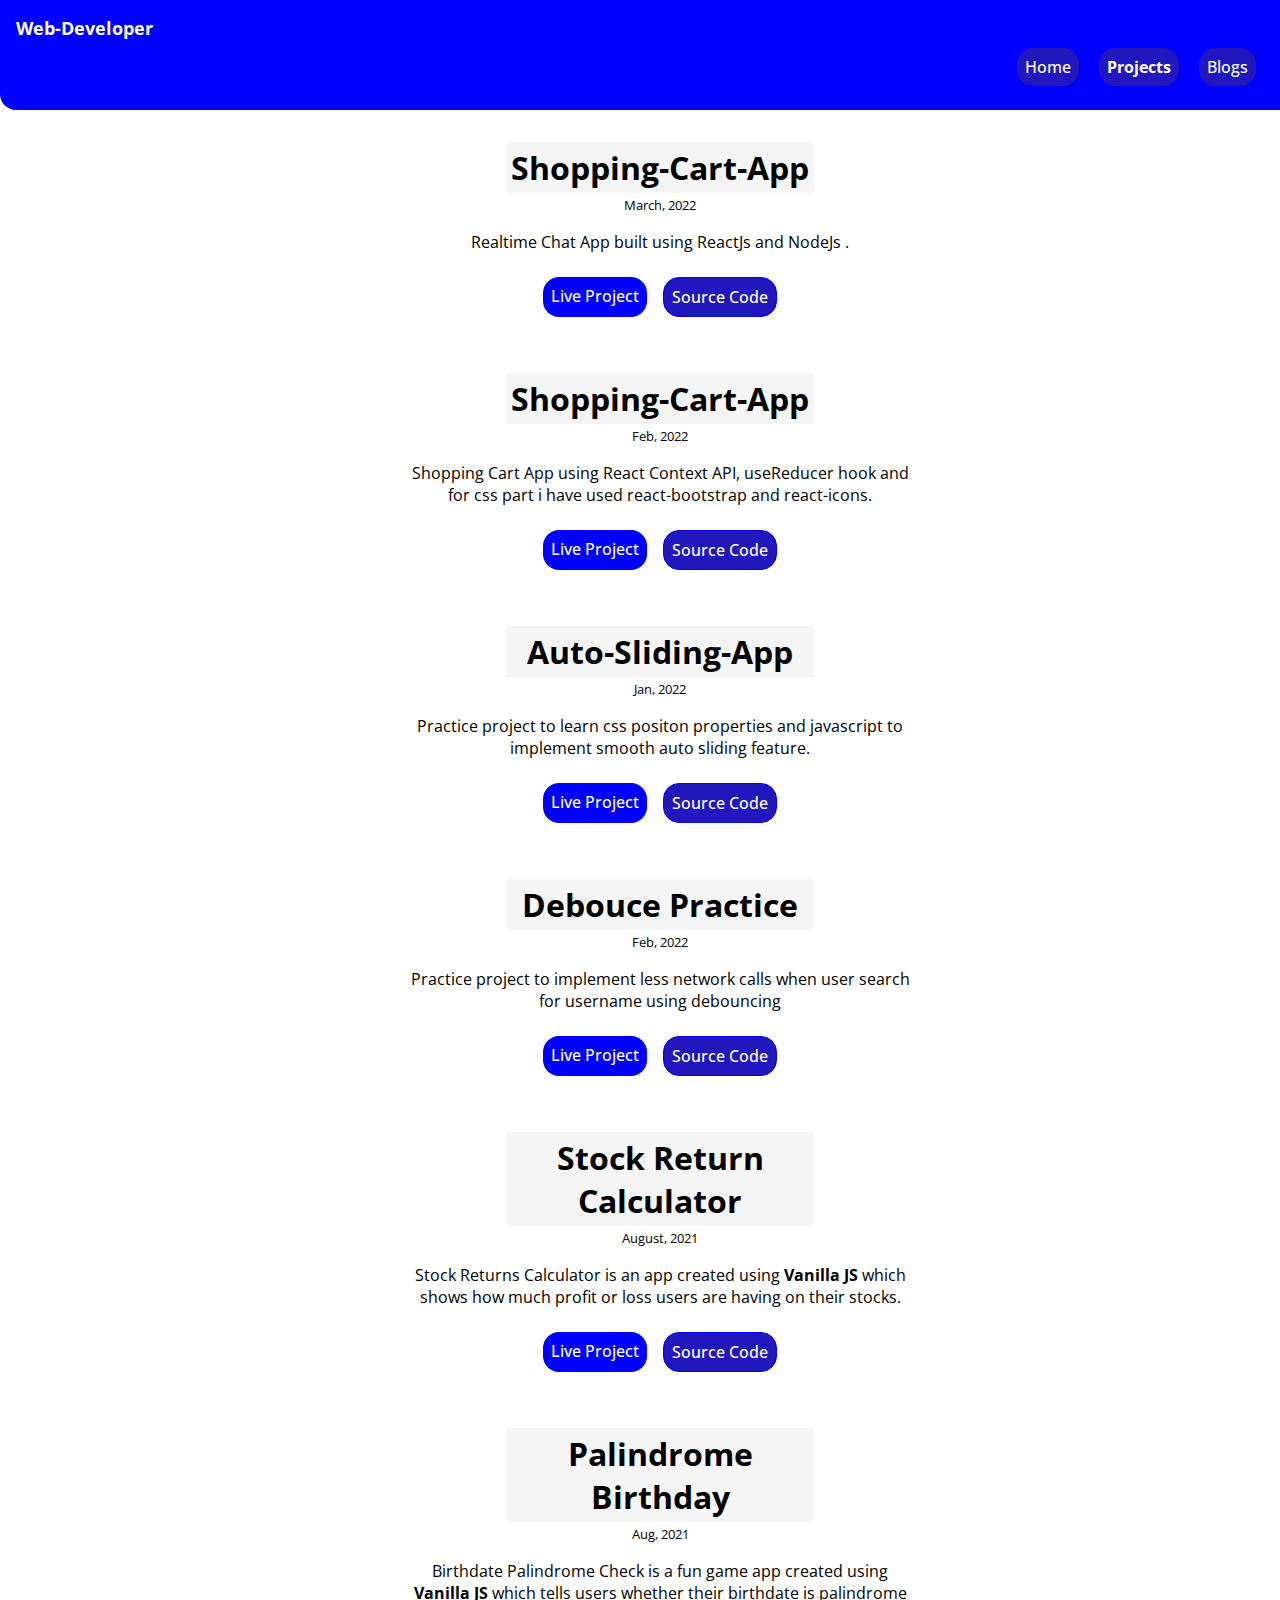
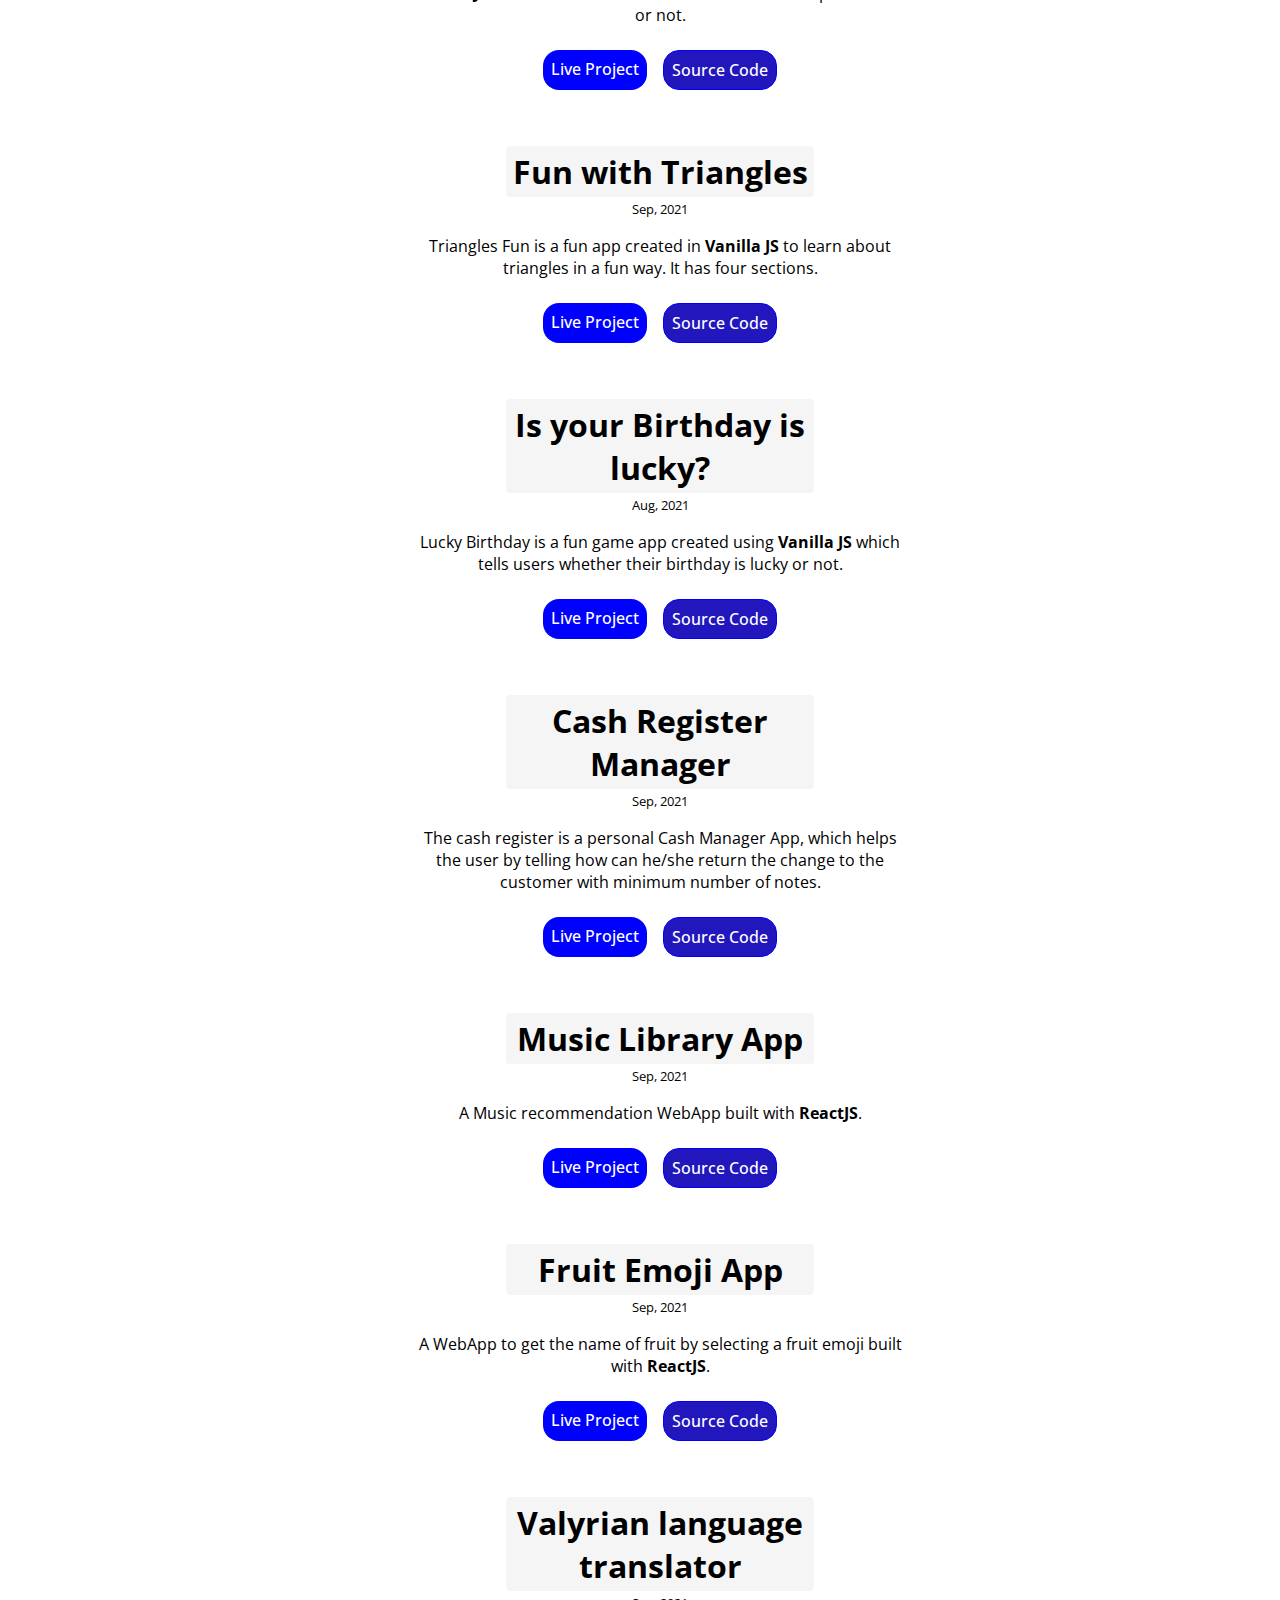
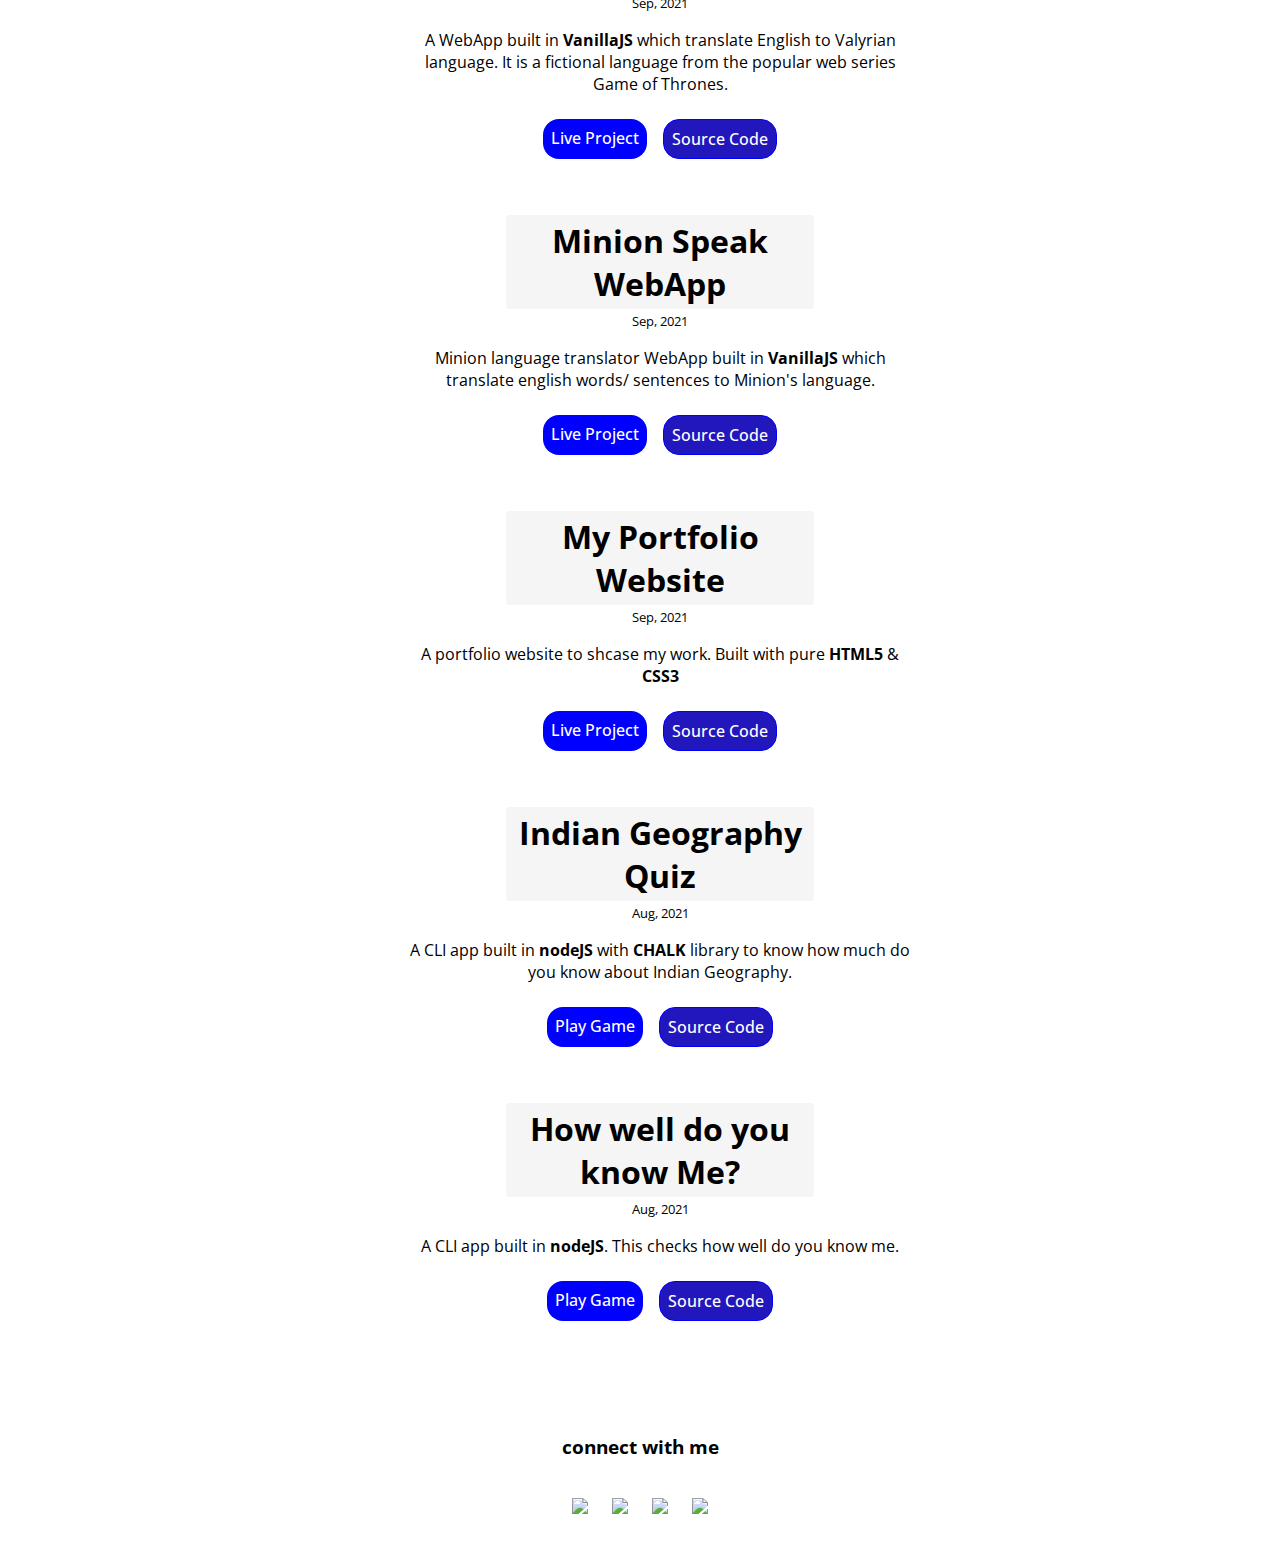
==== projects.html @ 2c2478cb "Update projects.html" ====
<!DOCTYPE html>
<html lang="en">

<head>
    <meta charset="UTF-8">  
    <meta http-equiv="X-UA-Compatible" content="IE=edge">
    <meta name="viewport" content="width=device-width, initial-scale=1.0">
    <link href="styles.css" rel="stylesheet">
    <title>projects | Puru Vishnoi</title>
</head>

<body>

    <nav class="navigation container">
        <div>
            <a class="nav-brand" href="index.html">Web-Developer</a>
        </div>
        <ul class="list-non-bullet nav-pills">
            <li class="list-item-inline">
                <a class="link" href="/">Home</a>
            </li>
            <li class="list-item-inline">
                <a class="link link-active" href="/projects.html">Projects</a>
            </li>
            <li class="list-item-inline">
                <a class="link" href="/blogs.html">Blogs</a>
            </li>
        </ul>
    </nav>

    <main class= "main-center">
        <ul class="list-non-bullet">
         <li>
                <section class="section ">
                    <div class="container centered-container">
                        <h1 class="sub-heading">Shopping-Cart-App</h1>
                        <small>March, 2022</small>
                        <p>
                            Realtime Chat App built using ReactJs and NodeJs .
                        </p>
                        <div class= "source-link">
                            <a class="link link-primary" href="https://reeal-time-chat-appp.netlify.app/" target="_blank">Live Project</a>
                            <br>
                            <a class="link link-secondary" href="https://github.com/puru-vishnoi/real-time-chat-app/tree/main/src" target="_blank">Source Code</a>
                        </div>  
                    </div>
                </section>  
            </li>
              <li>
                <section class="section ">
                    <div class="container centered-container">
                        <h1 class="sub-heading">Shopping-Cart-App</h1>
                        <small>Feb, 2022</small>
                        <p>
                            Shopping Cart App using React Context API, useReducer hook and for css part i have used react-bootstrap and react-icons.
                        </p>
                        <div class= "source-link">
                            <a class="link link-primary" href="https://tender-fermat-abc6c1.netlify.app/" target="_blank">Live Project</a>
                            <br>
                            <a class="link link-secondary" href="https://github.com/puru-vishnoi/Shopping-Cart-React-App/tree/main/src" target="_blank">Source Code</a>
                        </div>  
                    </div>
                </section>  
            </li>
            
            <li>
                <section class="section ">
                    <div class="container centered-container">
                        <h1 class="sub-heading">Auto-Sliding-App</h1>
                        <small>Jan, 2022</small>
                        <p>
                            Practice project to learn css positon properties and javascript to implement smooth auto sliding feature.
                        </p>
                        <div class= "source-link">
                            <a class="link link-primary" href="https://kind-pare-80597a.netlify.app/" target="_blank">Live Project</a>
                            <br>
                            <a class="link link-secondary" href="https://github.com/puru-vishnoi/Auto-Sliding-Feature" target="_blank">Source Code</a>
                        </div>
                        

                    </div>
                </section>  
            </li>
                 <li>
                <section class="section ">
                    <div class="container centered-container">
                        <h1 class="sub-heading">Debouce Practice</h1>
                        <small>Feb, 2022</small>
                        <p>
                            Practice project to implement less network calls when user search for username using debouncing
                        </p>
                        <div class= "source-link">
                            <a class="link link-primary" href="https://compassionate-almeida-ab8c99.netlify.app/" target="_blank">Live Project</a>
                            <br>
                            <a class="link link-secondary" href="https://github.com/puru-vishnoi/Debouncing-practice" target="_blank">Source Code</a>
                        </div>
                        

                    </div>
                </section>  
            </li>
            <li>
                <section class="section ">
                    <div class="container centered-container">
                        <h1 class="sub-heading"> Stock Return Calculator</h1>
                        <small>August, 2021</small>
                        <p>
                            Stock Returns Calculator is an app created using <strong>Vanilla JS </strong> which shows how much profit or loss users are having on their stocks.
                        </p>
                        <div class= "source-link">
                            <a class="link link-primary" href="https://cash-register-app-585462.netlify.app/" target="_blank">Live Project</a>
                            <br>
                            <a class="link link-secondary" href="https://github.com/puru-vishnoi/cash-register-web-app" target="_blank">Source Code</a>
                        </div>
                        

                    </div>
                </section>  
            </li>

            <li>
                <section class="section">
                    <div class="container centered-container">

                        <h1 class= "sub-heading"> Palindrome Birthday</h1>
                        <small>Aug, 2021</small>
                        <p>
                            Birthdate Palindrome Check is a fun game app created using <strong>Vanilla JS </strong> which tells users whether their birthdate is palindrome or not.
                        </p>
                        <div class= "source-link">
                        <a class="link link-primary" href="https://birthdaty-palindrome-check-234e86.netlify.app/" target="_blank">Live Project</a>
                        <br>
                        <a class="link link-secondary" href="https://github.com/puru-vishnoi/birthdaty-palindrome-check" target="_blank">Source Code</a>
                        </div>
                    </div>
                </section>
            </li>

            <li>
                <section class="section ">
                    <div class="container centered-container">
                        <h1 class= "sub-heading"> Fun with Triangles</h1>
                        <small>Sep, 2021</small>
                        <p>
                            Triangles Fun is a fun app created in <strong>Vanilla JS </strong>to learn about triangles in a fun way. It has four sections.
                        </p>
                        <div class= "source-link">
                        <a class="link link-primary" href="https://fun-with-triangle-246225.netlify.app/" target="_blank">Live Project</a>
                        <br>
                        <a class="link link-secondary" href="https://github.com/puru-vishnoi/fun-with-triangle" target="_blank">Source Code</a>
                        </div>
                    </div>
                </section>
            </li>

            <li>
                <section class="section">
                    <div class="container centered-container">

                        <h1 class= "sub-heading"> Is your Birthday is lucky?</h1>
                        <small>Aug, 2021</small>
                        <p>
                            Lucky Birthday is a fun game app created using <strong>Vanilla JS </strong> which tells users whether their birthday is lucky or not.
                        </p>
                        <div class= "source-link">
                        <a class="link link-primary" href="https://vsdud.csb.app/" target="_blank">Live Project</a>
                        <br>
                        <a class="link link-secondary" href="https://github.com/puru-vishnoi/lucky-birthdayy" target="_blank">Source Code</a>
                            </div>
                    </div>
                </section>
            </li>

            <li>
                <section class="section ">
                    <div class="container centered-container">
                        <h1 class= "sub-heading">Cash Register Manager</h1>
                        <small>Sep, 2021</small>
                        <p>
                            The cash register is a personal Cash Manager App, which helps the user by telling how can he/she return the change to the customer with minimum number of notes.
                        </p>
                        <div class= "source-link">
                        <a class="link link-primary" href="https://cash-register-app-585462.netlify.app/" target="_blank">Live Project</a>
                        <br>
                        <a class="link link-secondary" href="https://github.com/puru-vishnoi/cash-register-web-app" target="_blank">Source Code</a>
</div>
                    </div>
                </section>
            </li>

            <li>
                <section class="section">
                    <div class="container centered-container">

                        <h1 class= "sub-heading"> Music Library App</h1>
                        <small>Sep, 2021</small>
                        <p>
                            A Music recommendation WebApp built with <strong>ReactJS</strong>.
                        </p>
                        <div class= "source-link">
                        <a class="link link-primary" href="https://q2nh2.csb.app/" target="_blank">Live Project</a>
                        <br>
                        <a class="link link-secondary" href="https://github.com/puru-vishnoi/music-list-app" target="_blank">Source Code</a>
                        </div>
                    </div>
                </section>
            </li>

            <li>
                <section class="section">
                    <div class="container centered-container">
                        <h1 class= "sub-heading">Fruit Emoji App</h1>
                        <small>Sep, 2021</small>
                        <p>
                            A WebApp to get the name of fruit by selecting a fruit emoji built with <strong>ReactJS</strong>.
                        </p>
                        <div class= "source-link">
                        <a class="link link-primary" href="https://e83ge.csb.app/" target="_blank">Live Project</a>
                        <br>
                        <a class="link link-secondary" href="https://github.com/puru-vishnoi/fruit-emoji" target="_blank">Source Code</a>
</div>
                    </div>
                </section>
            </li>

            <li>
                <section class="section">
                    <div class="container centered-container">

                        <h1 class= "sub-heading">Valyrian language translator</h1>
                        <small  >Sep, 2021</small>
                        <p>
                            A WebApp built in <strong>VanillaJS</strong> which translate English to Valyrian language. It is a fictional language from the popular web series Game of Thrones.
                        </p>
                        <div class= "source-link">
                        <a class="link link-primary" href="https://valyrian-translator-js-app-10b8fd.netlify.app/" target="_blank">Live Project</a>
                        <br>
                        <a class="link link-secondary" href="https://github.com/puru-vishnoi/Valyrian-Translator-JS-app" target="_blank">Source Code</a>
                        </div>
                    </div>
                </section>
            </li>

            <li>
                <section class="section">
                    <div class="container centered-container">
                        <h1 class= "sub-heading"> Minion Speak WebApp</h1>
                        <small>Sep, 2021</small>
                        <p>
                            Minion language translator WebApp built in <strong>VanillaJS</strong> which translate english words/ sentences to Minion's language.
                        </p>
                        <div class= "source-link">
                        <a class="link link-primary" href="https://minion-language-translator-app-fc2df1.netlify.app/" target="_blank">Live Project</a>
                        <br>
                        <a class="link link-secondary" href="https://github.com/puru-vishnoi/minion-language-translator-app" target="_blank">Source Code</a>
                        </div>
                    </div>
                </section>
            </li>

            <li>
                <section class="section">
                    <div class="container centered-container">

                        <h1 class= "sub-heading">My Portfolio Website</h1>
                        <small>Sep, 2021</small>
                        <p>
                            A portfolio website to shcase my work. Built with pure <strong>HTML5</strong> &
                            <strong>CSS3</strong>
                        </p>
                        <div class= "source-link">
                        <a class="link link-primary" href="https://dev-puru-vishnoi-7f4465.netlify.app/">Live Project</a>
                        <br>
                        <a class="link link-secondary" href="https://github.com/puru-vishnoi/dev-portfolio" target="_blank">Source Code</a>
                        </div>
                    </div>
                </section>
            </li>

            <li>
                <section class="section ">
                    <div class="container centered-container">
                        <h1 class= "sub-heading">Indian Geography Quiz</h1>
                        <small>Aug, 2021</small>
                        <p>
                            A CLI app built in <strong>nodeJS</strong> with <strong>CHALK</strong> library to know how
                            much
                            do you know about Indian Geography.
                        </p>
                        <div class= "source-link">
                        <a class="link link-primary"
                            href="https://replit.com/@puruvishnoi/india-geography-quiz#index.js?embed=1&output=1" target="_blank">Play Game</a>
                        <br>
                        <a class="link link-secondary" href="https://github.com/puru-vishnoi/CLI-quiz-india" target="_blank">Source Code</a>
                        </div>
                    </div>
                </section>
            </li>

            <li>
                <section class="section">
                    <div class="container centered-container">

                        <h1 class= "sub-heading"> How well do you know Me?</h1>
                        <small>Aug, 2021</small>
                        <p>
                            A CLI app built in <strong>nodeJS</strong>. This checks how well do you know me.
                        </p>
                        <div class= "source-link">
                        <a class="link link-primary"
                            href="https://replit.com/@puruvishnoi/cli-quiz#index.js?embed=1&output=1" target="_blank">Play
                            Game</a>
                        <br>
                        <a class="link link-secondary" href="https://github.com/puru-vishnoi/quiz-cli" target="_blank"> Source Code</a>
</div>  
                    </div>
                </section>
            </li>
        </ul>

    </main>


    <footer class="footer">
       
        <div class="footer-header">
            <h3> connect with me </h3>
            <ul class="list-no-bullet">

            <li class="list-item-inline"><a  href="mailto:vishnoi.puru24@gmail.com">
                <img src="https://img.icons8.com/color/48/000000/gmail-new.png"/></a></li>

            <li class="list-item-inline"><a href="https://github.com/puru-vishnoi" target="_blank">
                <img src="https://img.icons8.com/material-sharp/48/000000/github.png"/></a></li>

            <li class="list-item-inline"><a href="https://twitter.com/PV__123" target="_blank">
                <img src="https://img.icons8.com/fluency/48/000000/twitter.png"/></a></li>

            <li class="list-item-inline"><a href="htthttps://www.linkedin.com/in/puru-vishnoi-8b312a110/" target="_blank">
                <img src="https://img.icons8.com/color/48/000000/linkedin.png"/></a></li>
        </ul>
        
    </footer>



</body>

</html>
---- styles.css ----
@import url("https://fonts.googleapis.com/css?family=Open+Sans");

:root {
  --primary-color: blue;
  --light-blue: lightblue;
}

body {
  font-family: "Open Sans", sans-serif;
  margin: 0 0;
  background-color: white;
}

.sub-heading {
  margin: auto;
  align-self: center;
  width: 300px;
  background-color: whitesmoke;
  border-radius: 4px;
  padding: 4px;
}

li {
  display: flex;
  flex-direction: column;
  justify-content: center;
  align-items: center;
}

.centered-container {
  max-width: 500px;
  margin: auto;
  text-align: center;
}

.link {
  margin: 0.5rem;
  padding: 0.5rem;
  text-decoration: none;
  color: white;
  background-color: rgb(34, 23, 189);
  border-radius: 1rem;
  font-weight: 500;
}

.link-primary {
  background-color: var(--primary-color);
  border-radius: 1rem;
  color: white;
  display: inline-block;
  margin: 0.5rem;
  text-decoration: none;
}

.link-secondary {
  color: white;
  border-radius: 1rem;
  border: 1px solid var(--primary-color);
  display: inline-block;
  margin: 0.5rem;
  text-decoration: none;
}

.list-non-bullet {
  list-style: none;
}

.list-item-inline {
  display: inline-block;
}

.navigation {
  background-color: var(--primary-color);
  color: white;
  padding: 1rem;
  border-bottom-left-radius: 1rem;
}

.navigation .link {
  color: white;
  text-decoration: none;
}

.navigation .nav-brand {
  font-weight: bold;
  font-size: 1.1rem;
  color: white;
  text-decoration: none;
}

.navigation .nav-pills {
  text-align: right;
}

.navigation .link-active {
  font-weight: bold;
}

.hero {
  width: 1300px;
  padding: 1rem;
  display: flex;
  justify-content: center;
  align-items: center;
}

.source-link {
  display: flex;
  justify-content: center;
}
.section {
  width: 600px;
  display: flex;
  justify-content: center;
  padding: 1rem;
  margin: auto;
  margin-bottom: 1rem;
  border-radius: 1rem;
}

.section h1 {
  text-align: center;
}

.list-item-inline {
  display: inline-block;
}

.message {
  font-size: 1.4rem;
  font-weight: bolder;
  margin: 3rem;
  color: royalblue;
  font-weight: 1000;
}

.footer {
  margin-top: 50px;
  padding: 4px;
  text-align: center;
}

.footer ul {
  padding: 10px;
}

.footer ul li {
  padding: 10px;
}
.footer .link {
  color: white;
}

@media screen and (max-width: 800px) {
}

@media screen and (max-width: 414px) {
  body {
    margin: 0 25px;
  }

  .navigation ul a {
    padding: 0.5rem;
  }

  main ul {
    padding-inline-start: 0;
  }
}

@media screen and (max-width: 320px) {
  .navigation ul {
    padding-inline-start: 0;
  }
}
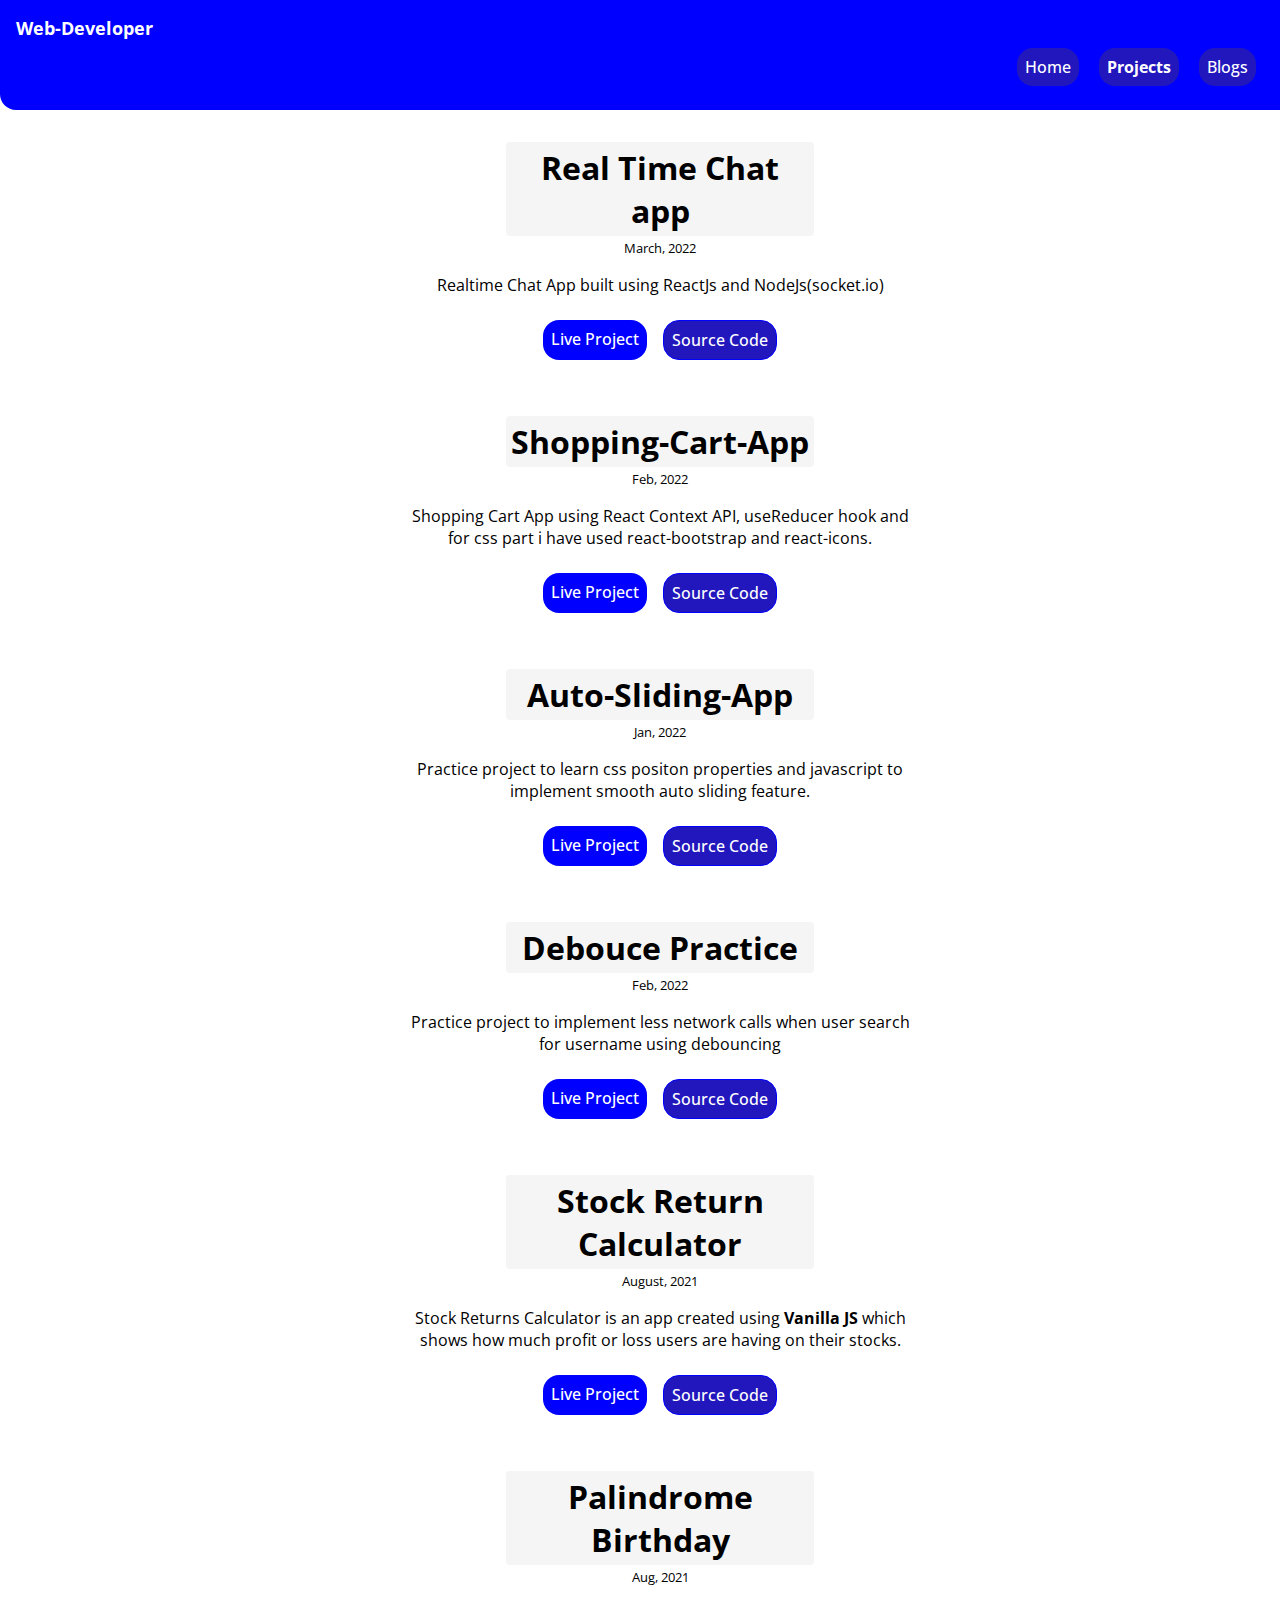
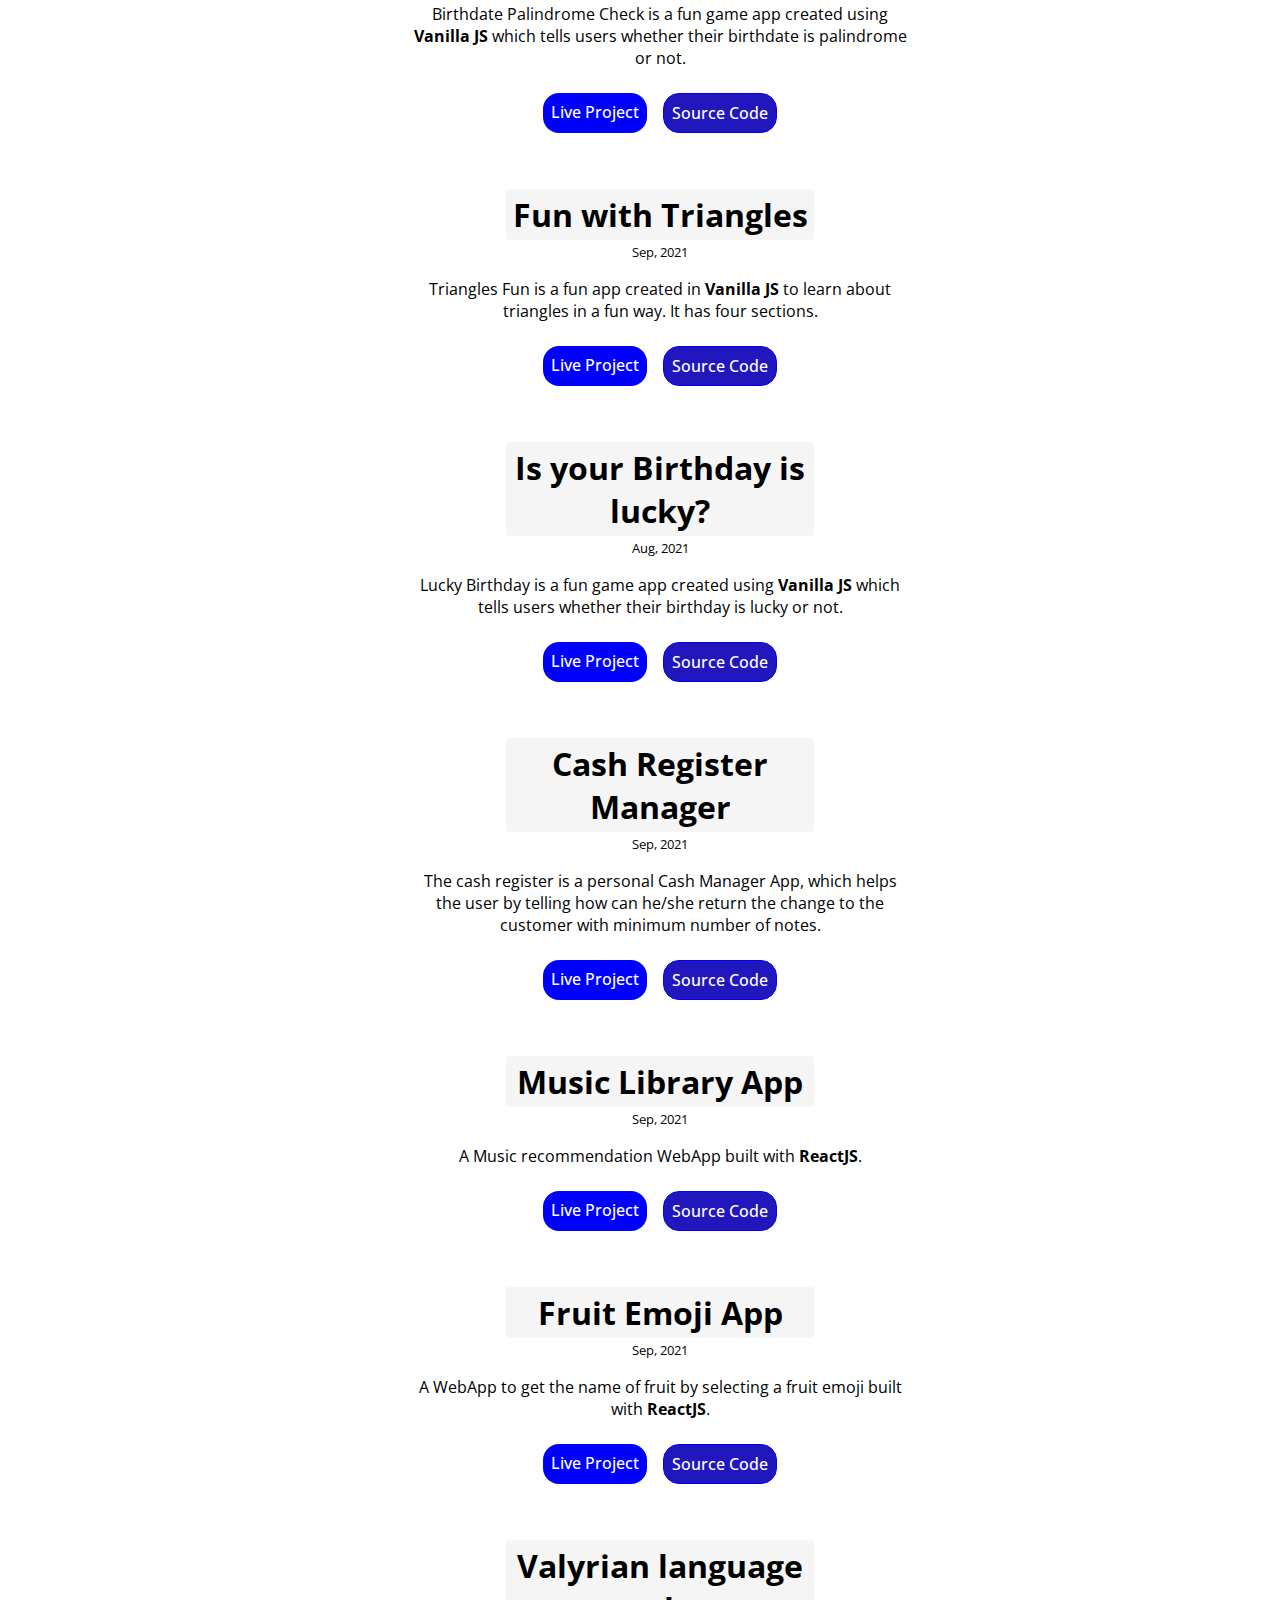
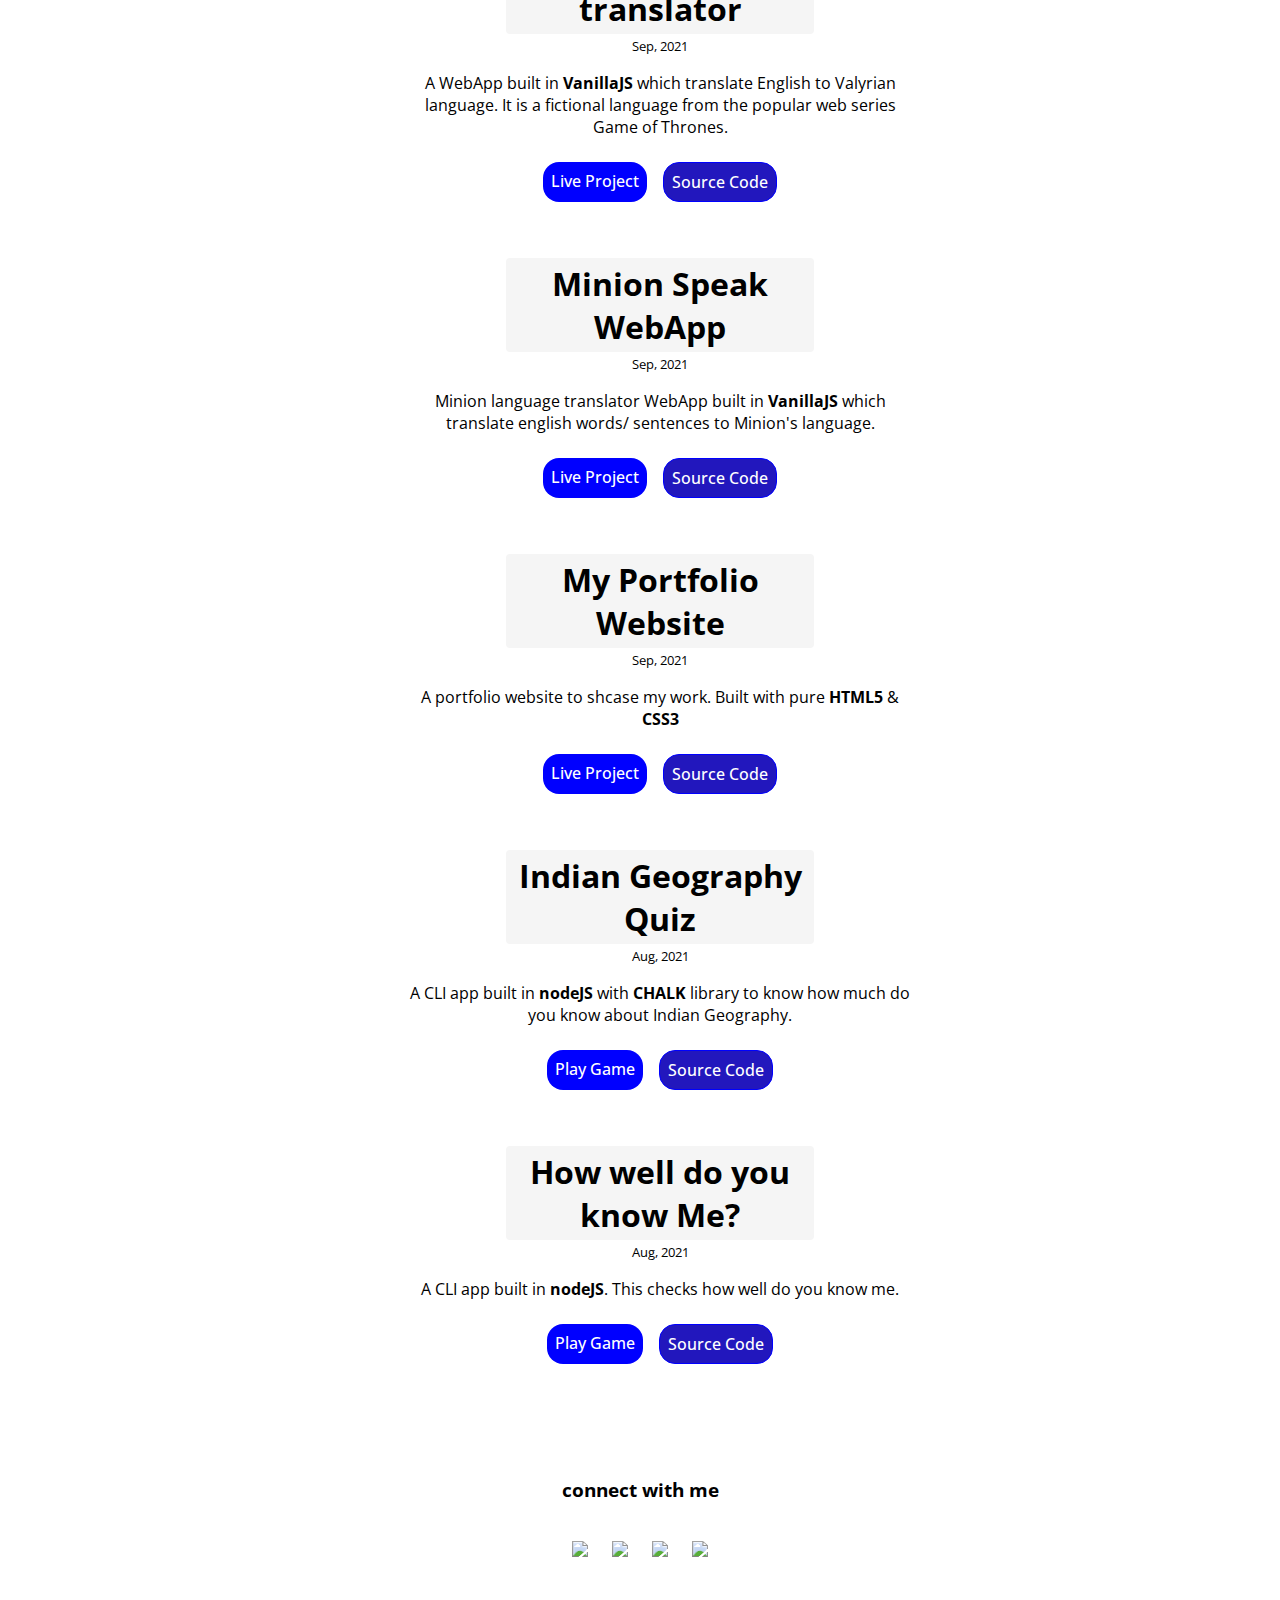
==== commit a3faaee7: "Update projects.html" ====
--- a/projects.html
+++ b/projects.html
@@ -33,10 +33,10 @@
          <li>
                 <section class="section ">
                     <div class="container centered-container">
-                        <h1 class="sub-heading">Shopping-Cart-App</h1>
+                        <h1 class="sub-heading">Real Time Chat app</h1>
                         <small>March, 2022</small>
                         <p>
-                            Realtime Chat App built using ReactJs and NodeJs .
+                            Realtime Chat App built using ReactJs and NodeJs(socket.io)
                         </p>
                         <div class= "source-link">
                             <a class="link link-primary" href="https://reeal-time-chat-appp.netlify.app/" target="_blank">Live Project</a>
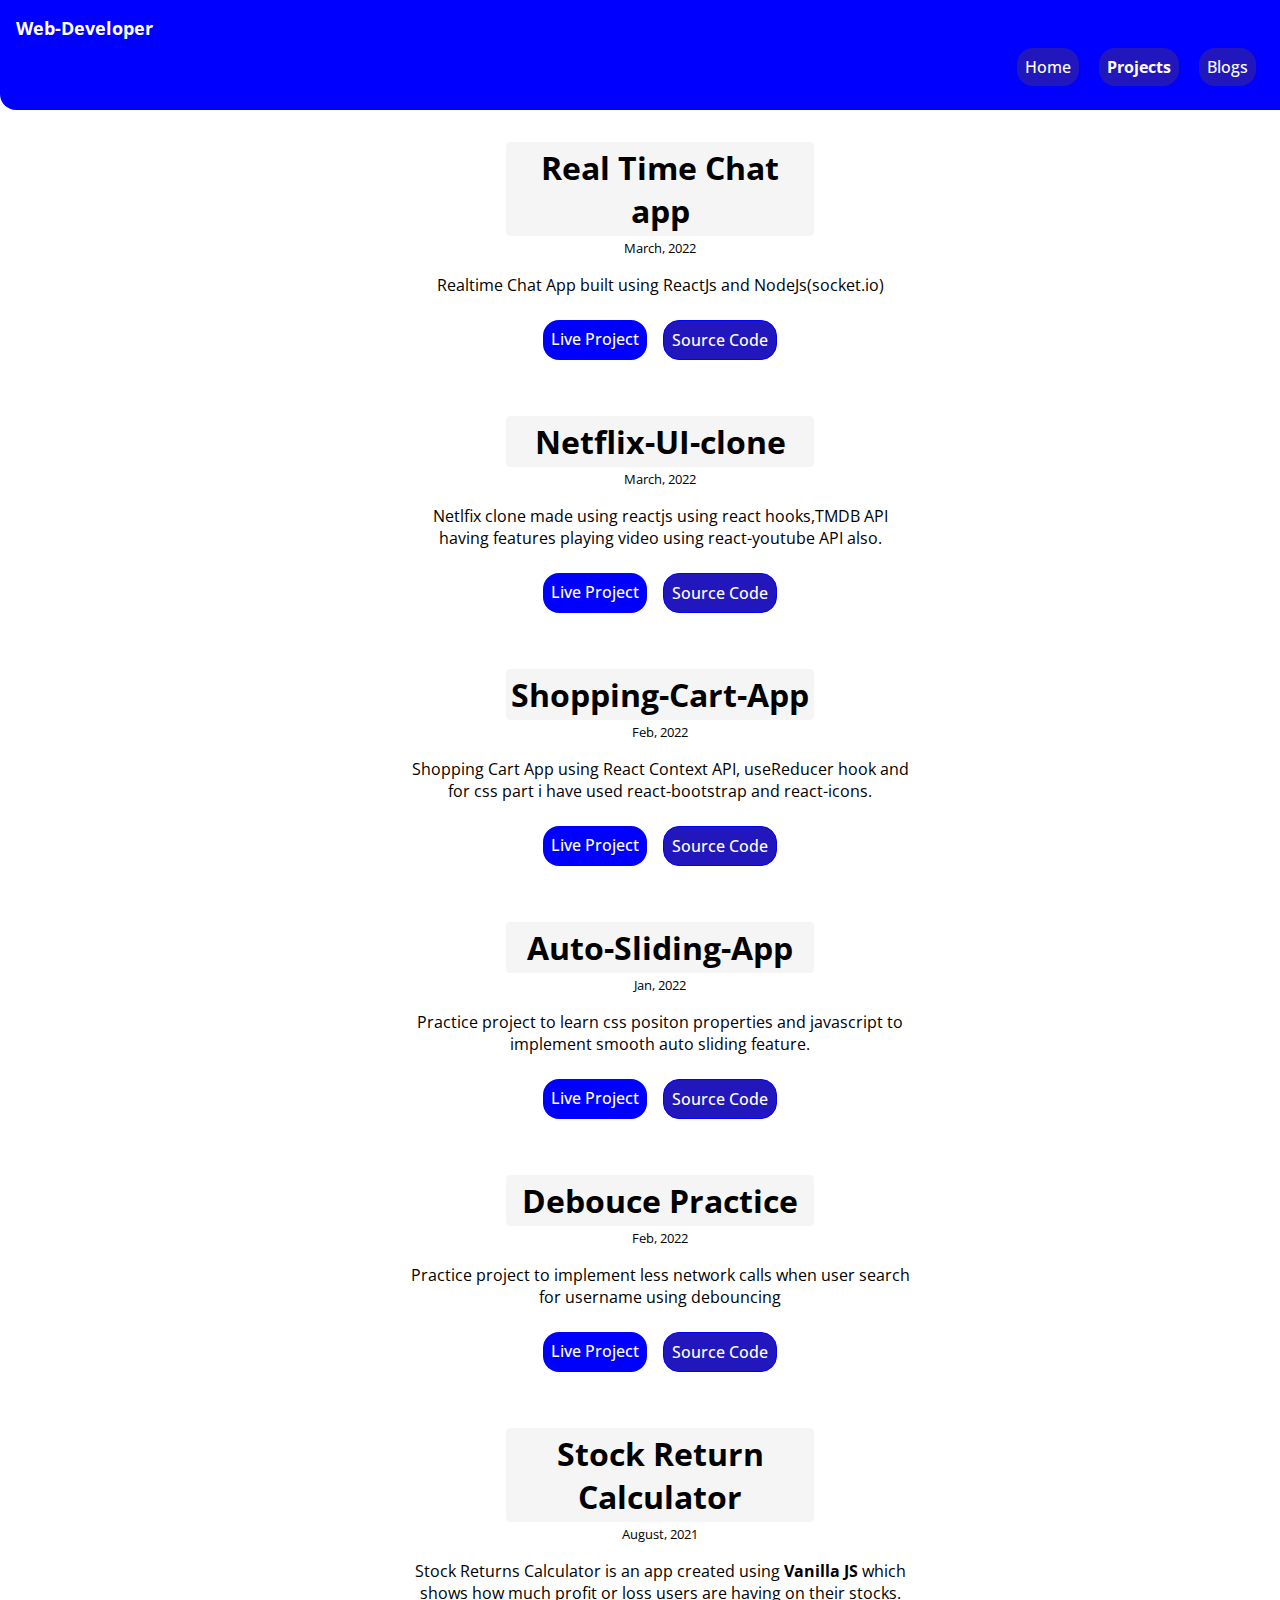
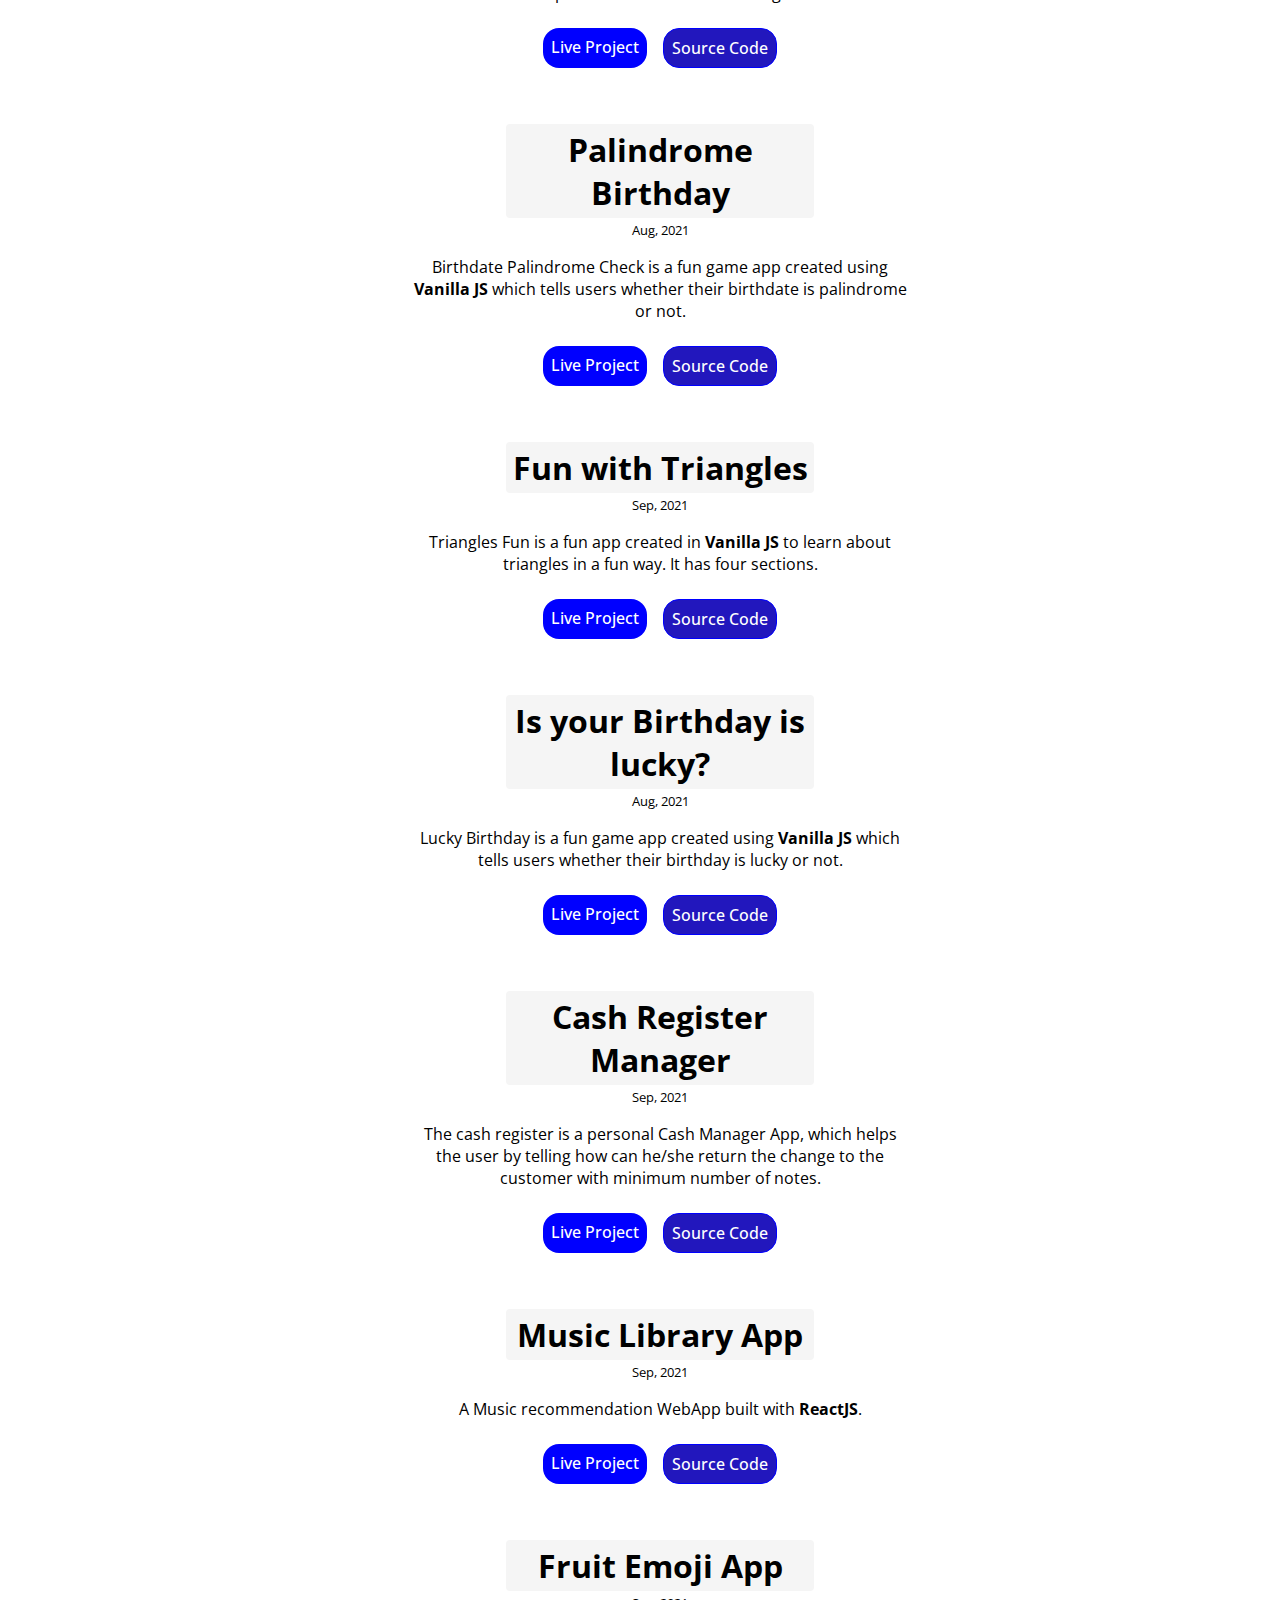
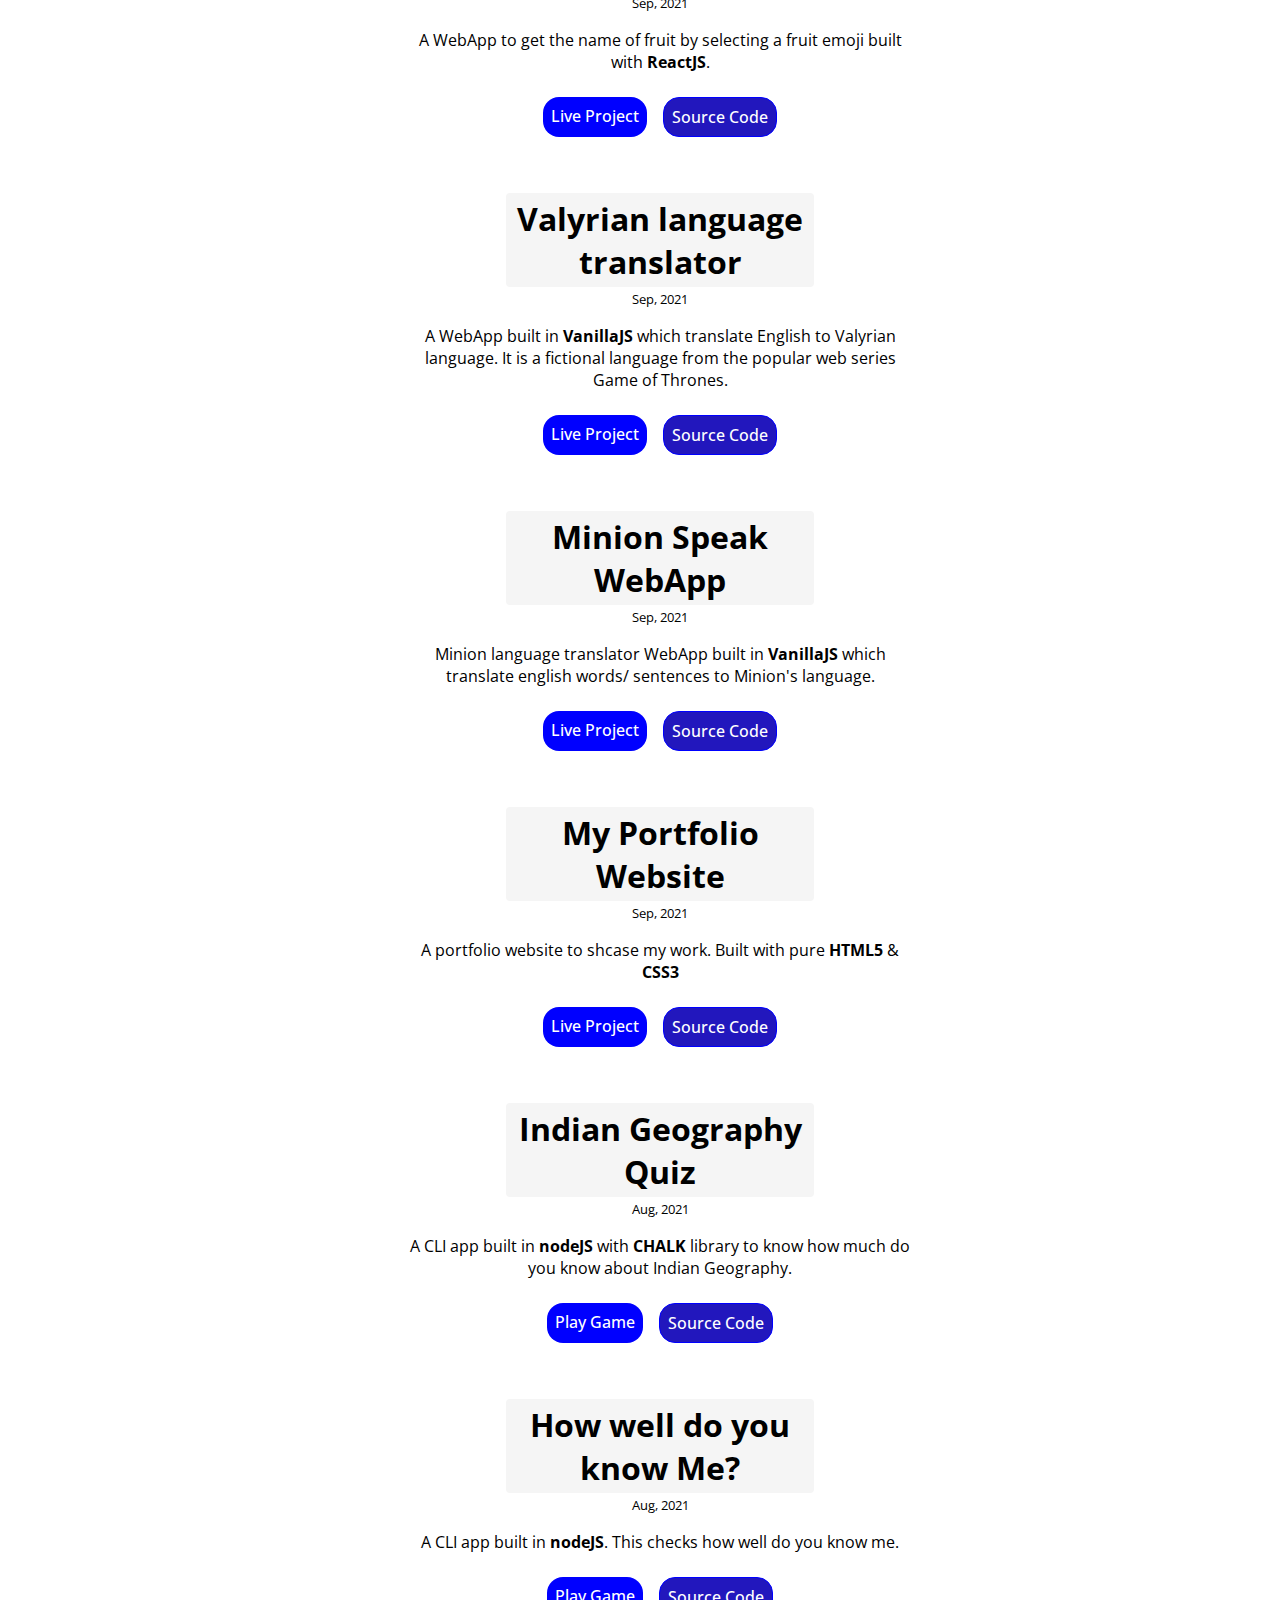
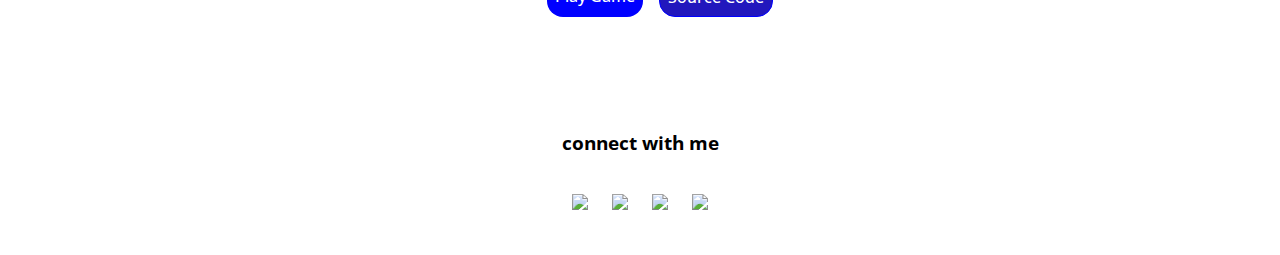
==== commit 034bc1aa: "Update projects.html" ====
--- a/projects.html
+++ b/projects.html
@@ -49,6 +49,22 @@
               <li>
                 <section class="section ">
                     <div class="container centered-container">
+                        <h1 class="sub-heading">Netflix-UI-clone</h1>
+                        <small>March, 2022</small>
+                        <p>
+                           Netlfix clone made using reactjs using react hooks,TMDB API having features playing video using react-youtube API also.
+                        </p>
+                        <div class= "source-link">
+                            <a class="link link-primary" href="https://clone-netffllix.netlify.app/" target="_blank">Live Project</a>
+                            <br>
+                            <a class="link link-secondary" href="https://github.com/puru-vishnoi/clone-netflix/tree/main/src" target="_blank">Source Code</a>
+                        </div>  
+                    </div>
+                </section>  
+            </li>
+              <li>
+                <section class="section ">
+                    <div class="container centered-container">
                         <h1 class="sub-heading">Shopping-Cart-App</h1>
                         <small>Feb, 2022</small>
                         <p>
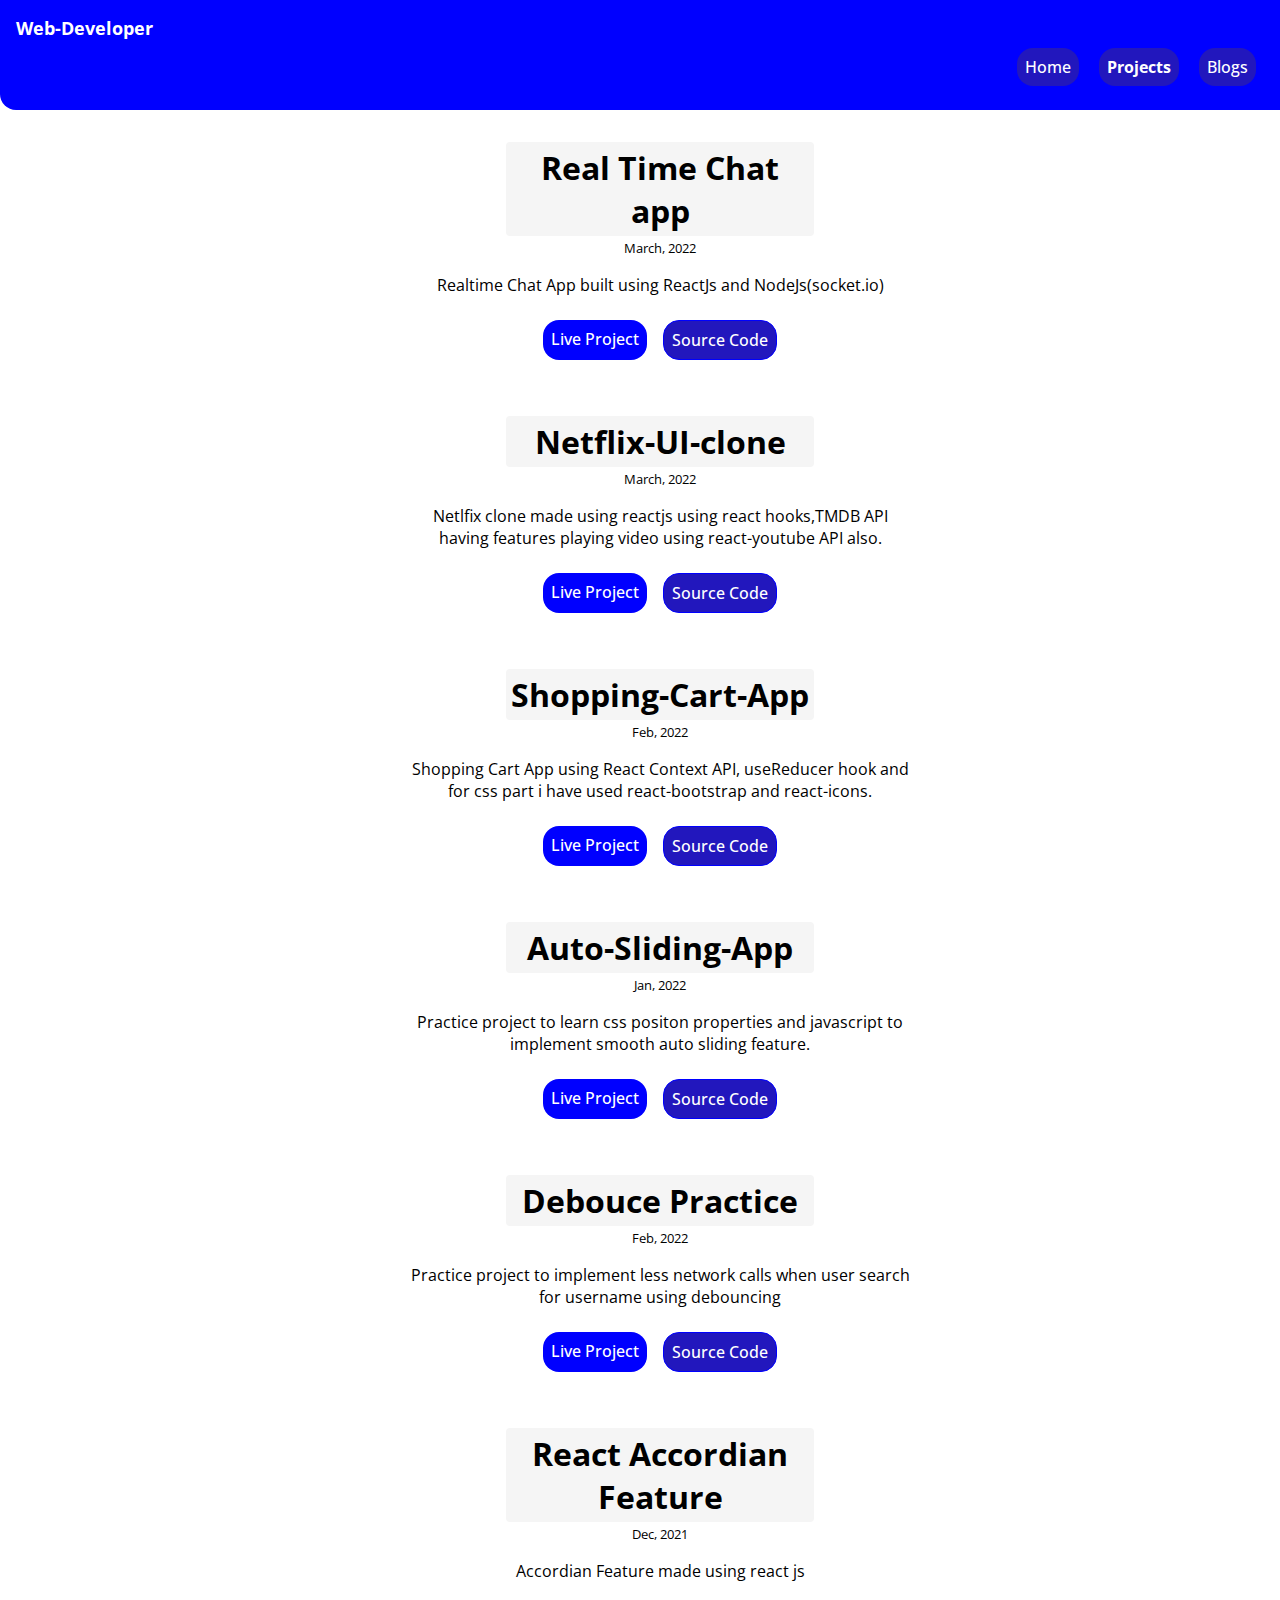
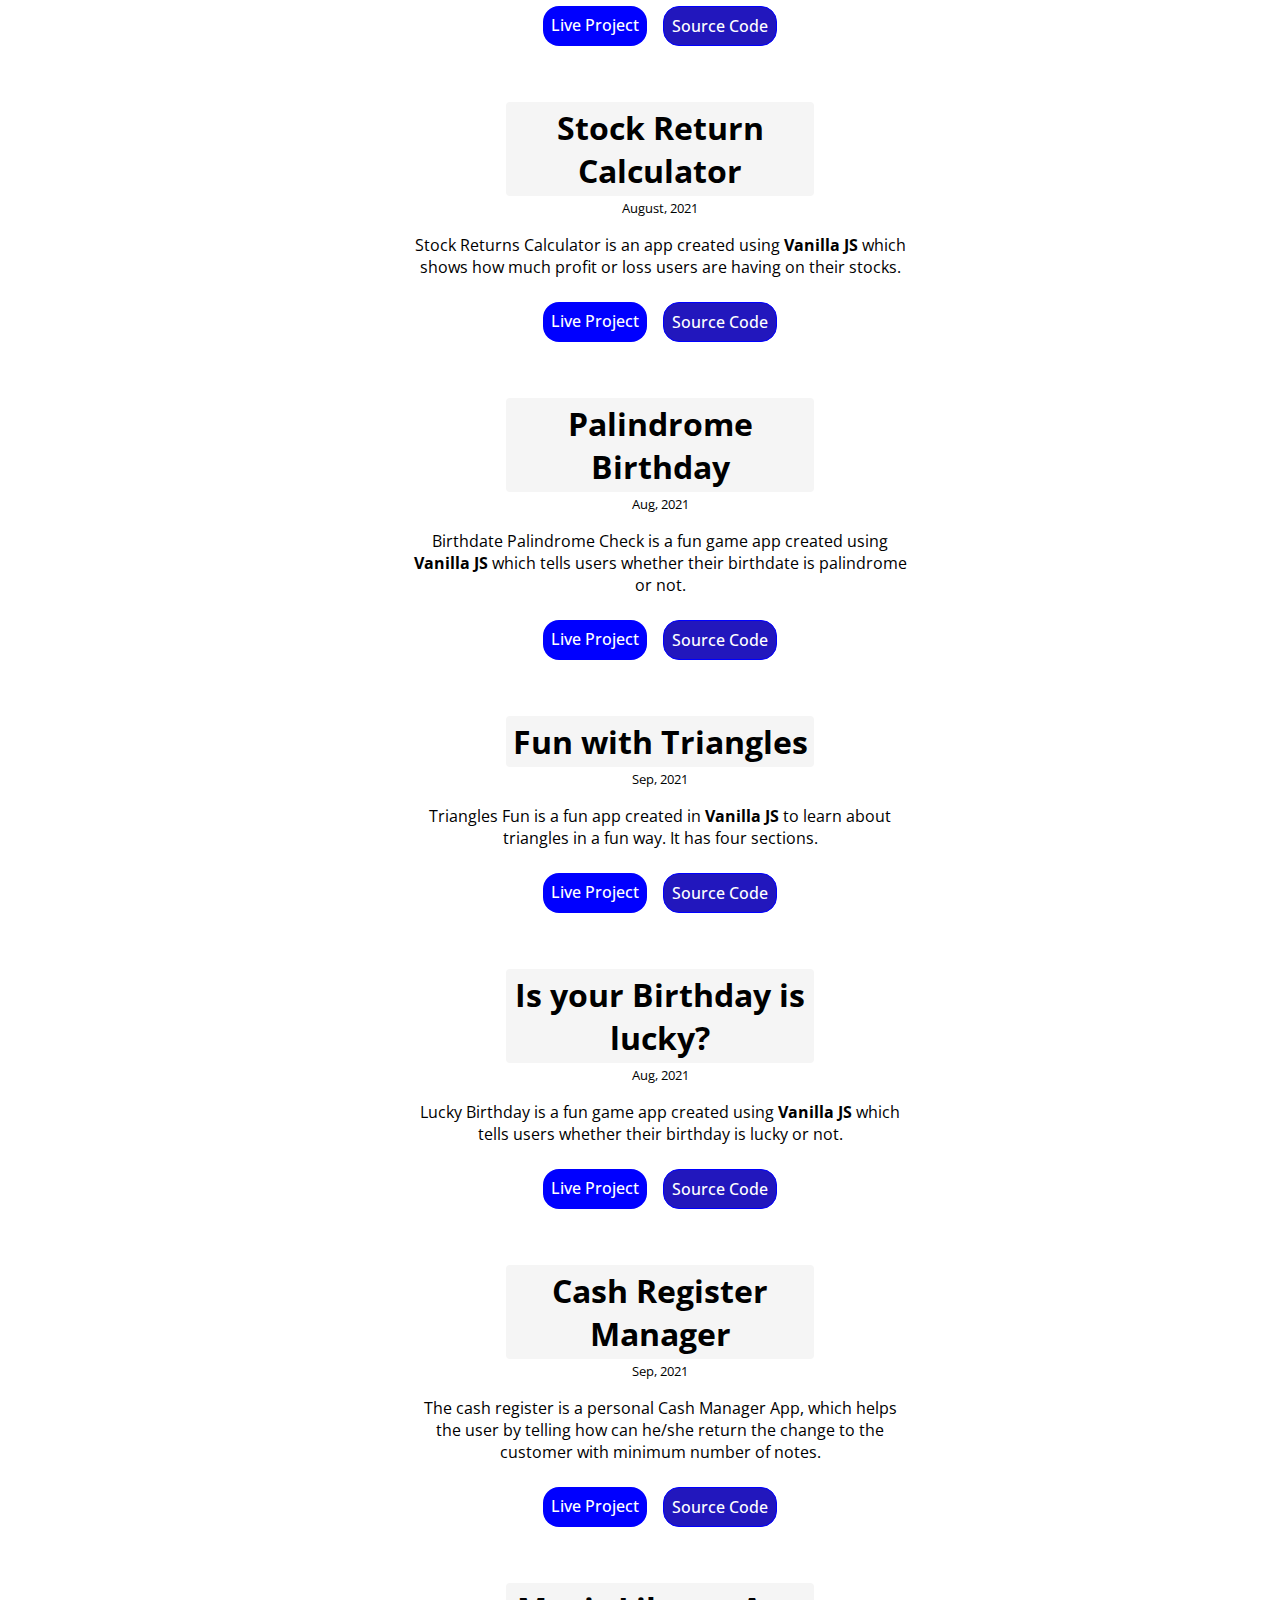
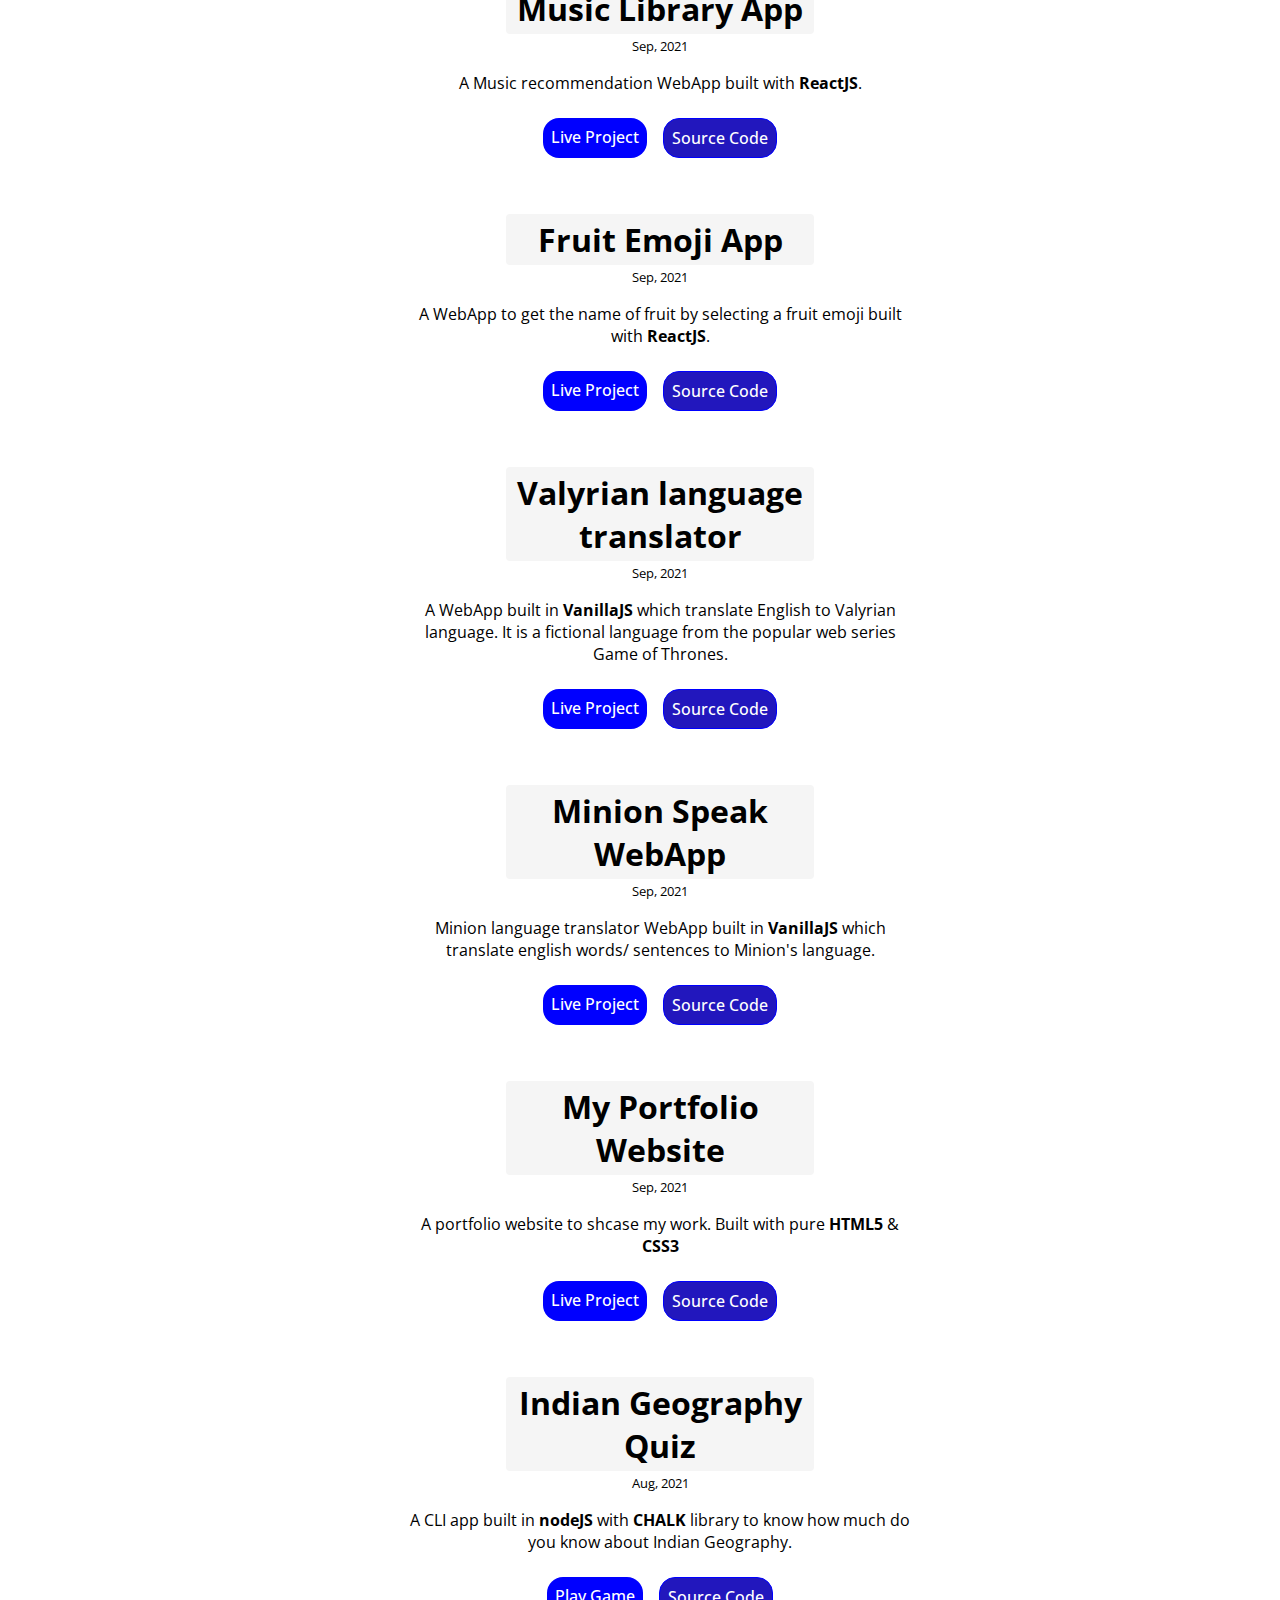
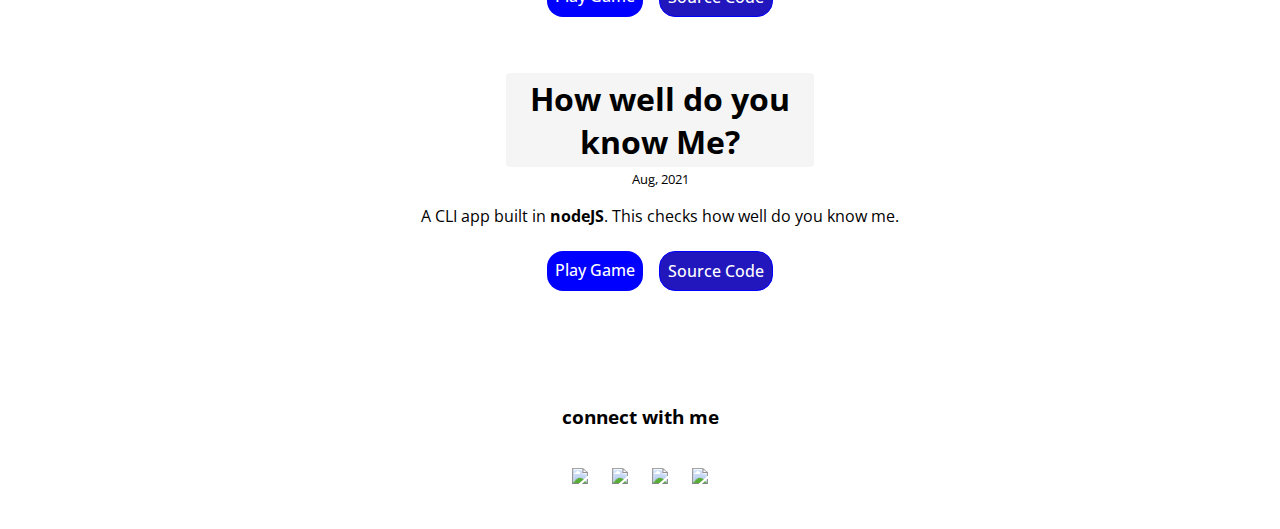
==== commit 71d1d7c9: "Update projects.html" ====
--- a/projects.html
+++ b/projects.html
@@ -118,6 +118,22 @@
             <li>
                 <section class="section ">
                     <div class="container centered-container">
+                        <h1 class="sub-heading">React Accordian Feature</h1>
+                        <small>Dec, 2021</small>
+                        <p>
+                          Accordian Feature made using react js
+                        </p>
+                        <div class= "source-link">
+                            <a class="link link-primary" href="https://reactt-accordiann.netlify.app/" target="_blank">Live Project</a>
+                            <br>
+                            <a class="link link-secondary" href="https://github.com/puru-vishnoi/accordian-feature-react/tree/main/src" target="_blank">Source Code</a>
+                        </div>  
+                    </div>
+                </section>  
+            </li>
+            <li>
+                <section class="section ">
+                    <div class="container centered-container">
                         <h1 class="sub-heading"> Stock Return Calculator</h1>
                         <small>August, 2021</small>
                         <p>
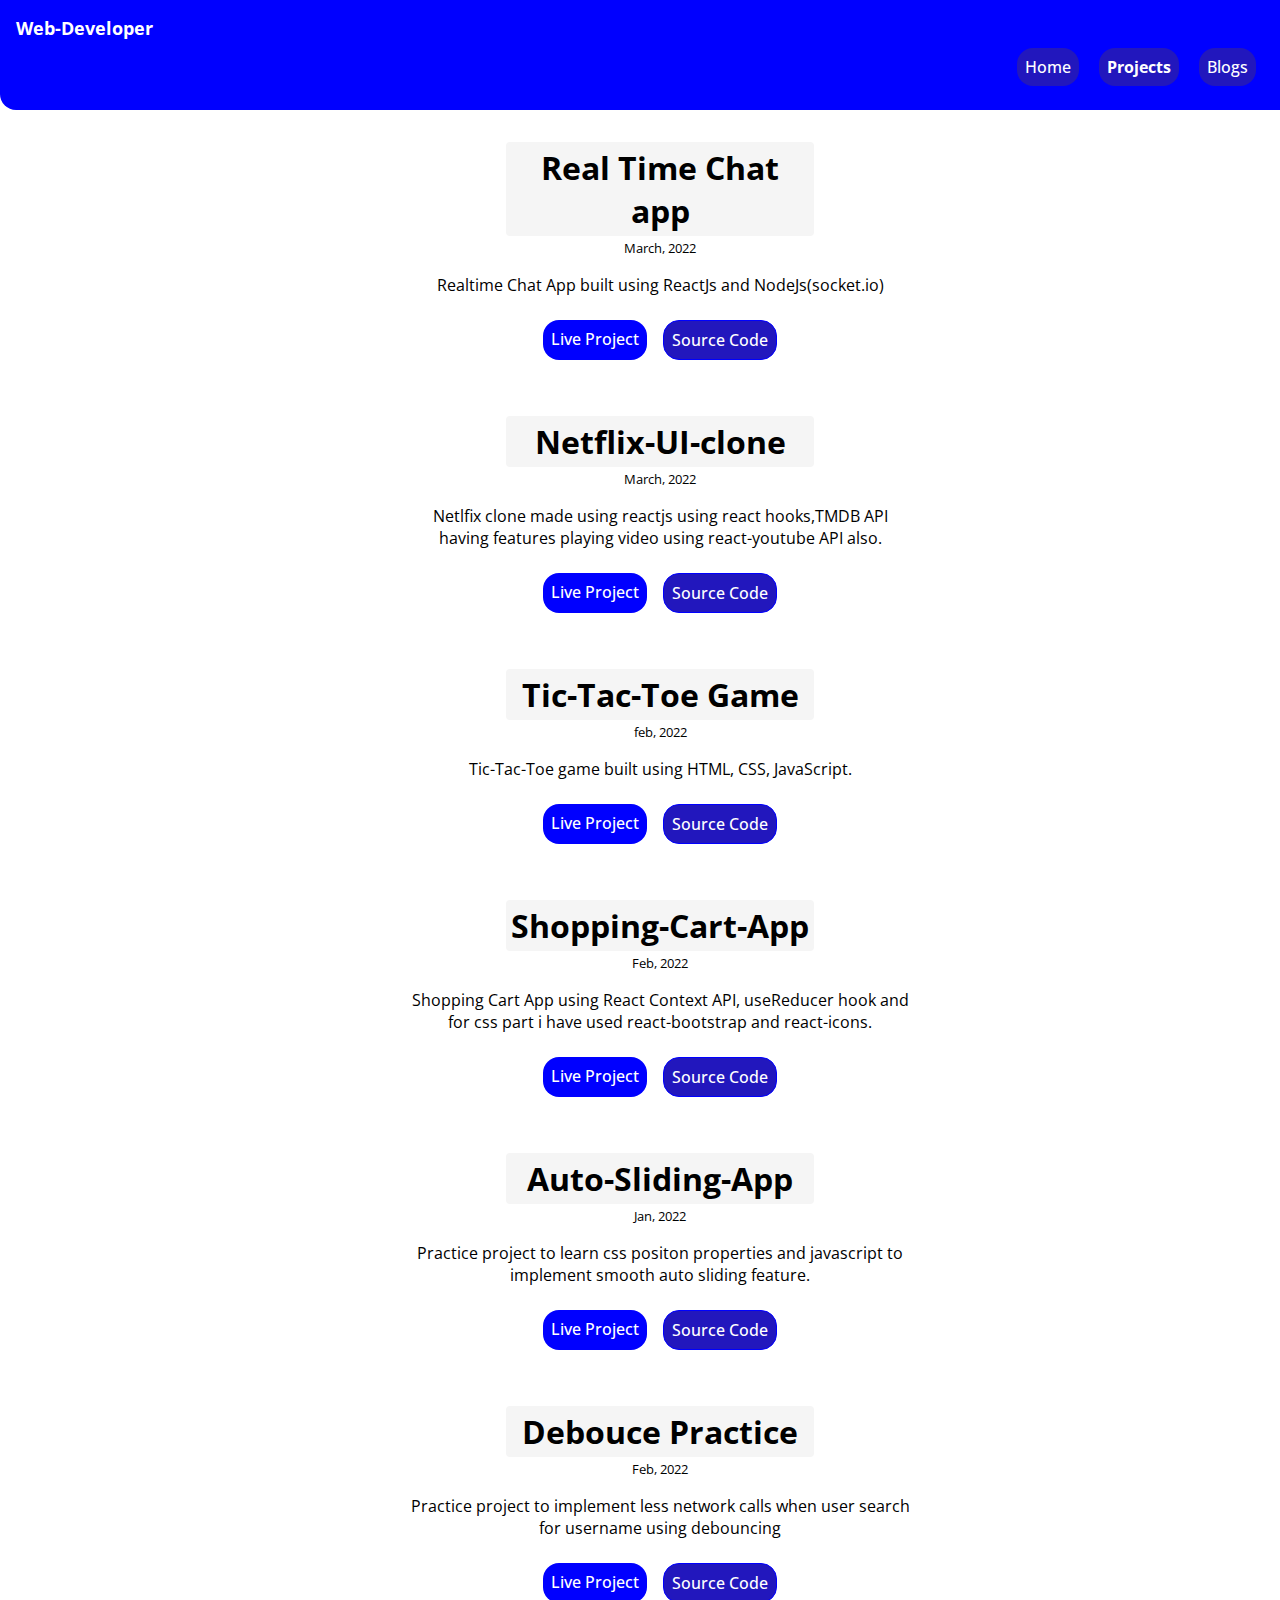
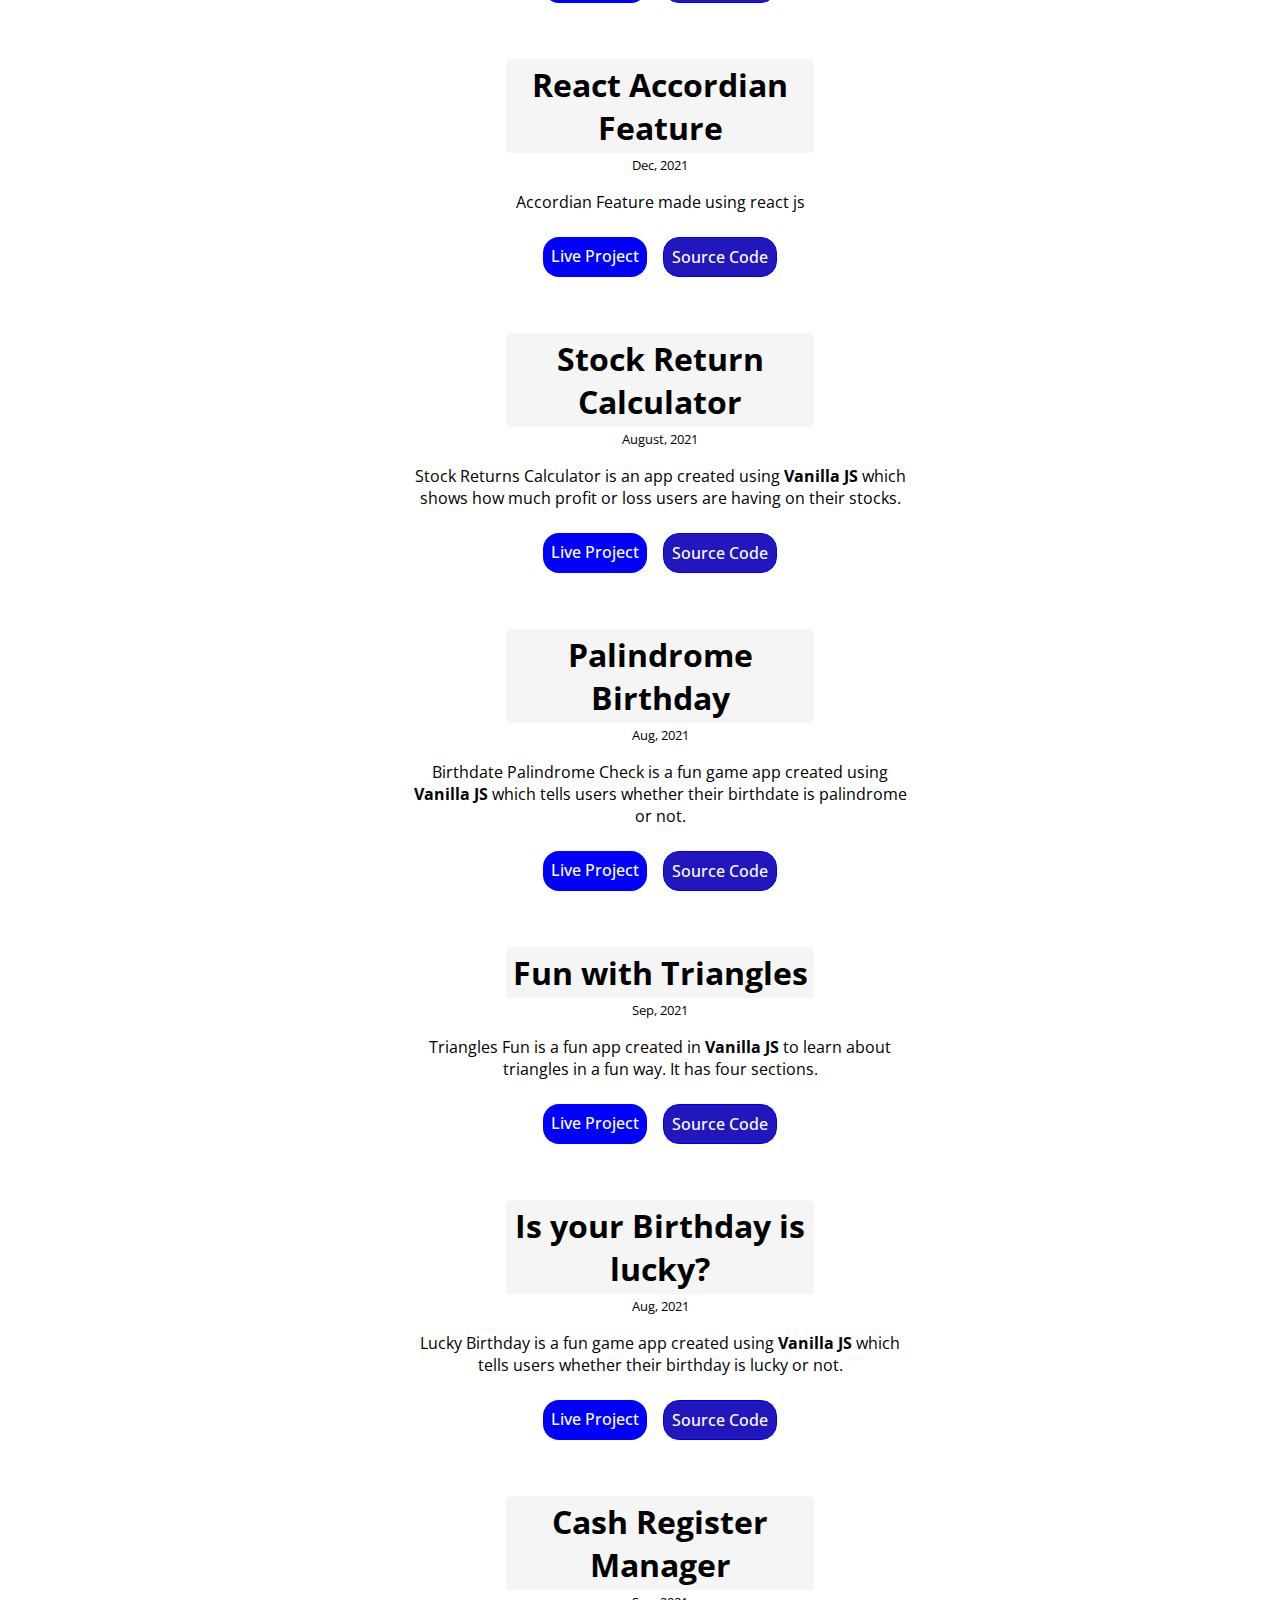
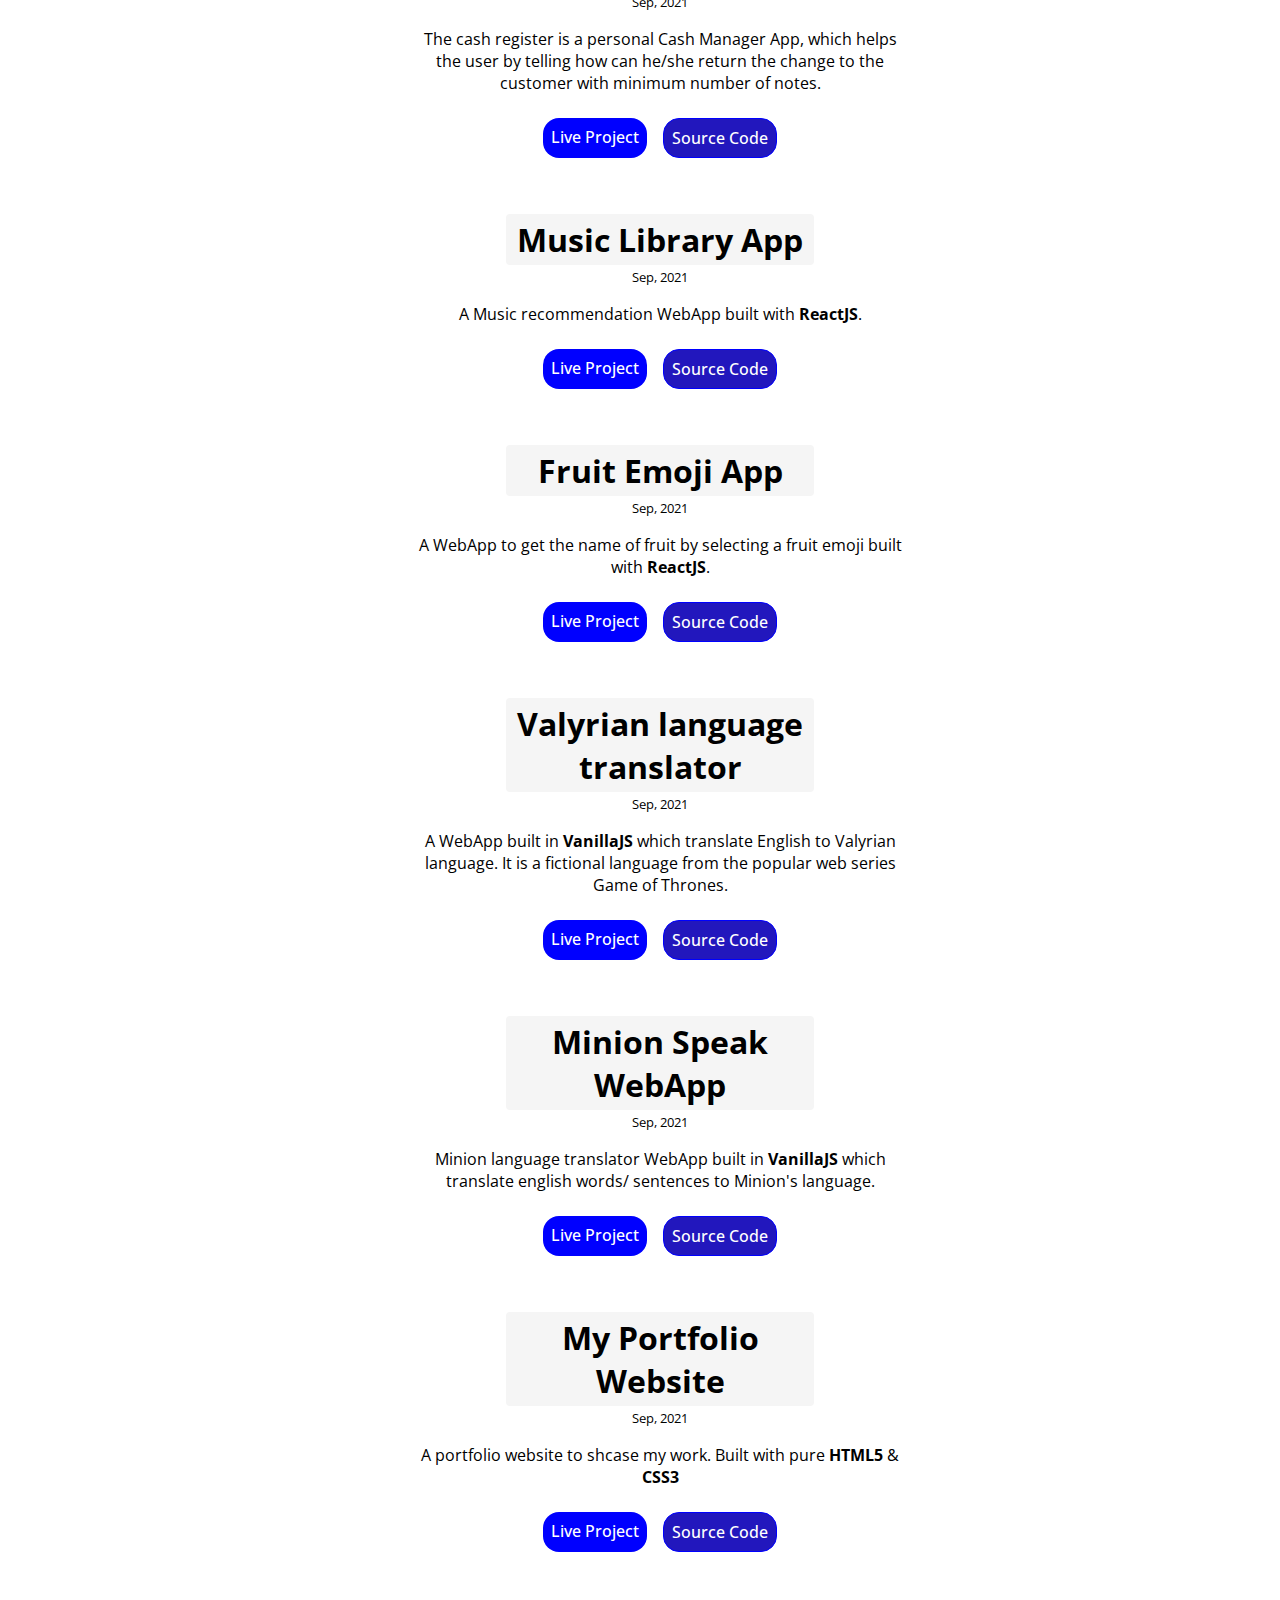
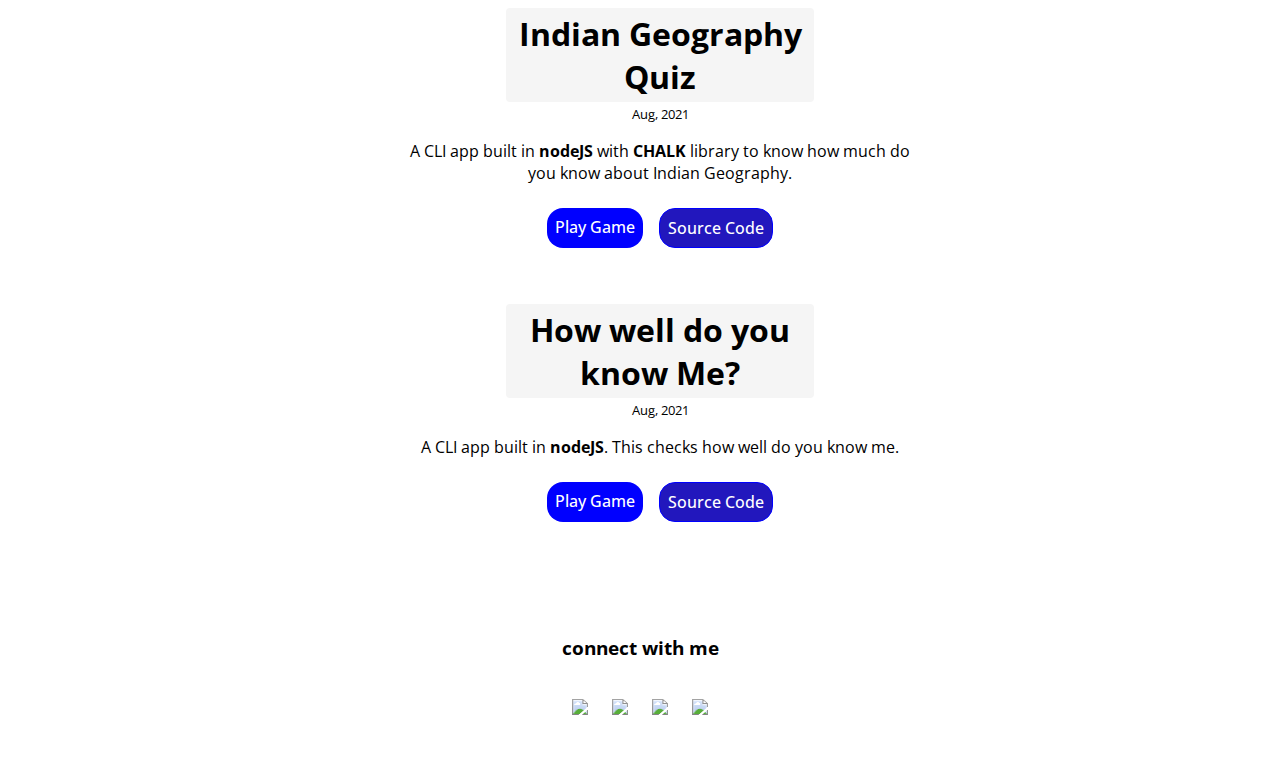
==== commit e8c8bf70: "Update projects.html" ====
--- a/projects.html
+++ b/projects.html
@@ -62,6 +62,22 @@
                     </div>
                 </section>  
             </li>
+            <li>
+                <section class="section ">
+                    <div class="container centered-container">
+                        <h1 class="sub-heading">Tic-Tac-Toe Game</h1>
+                        <small>feb, 2022</small>
+                        <p>
+                        Tic-Tac-Toe game built using HTML, CSS, JavaScript.
+                        </p>
+                        <div class= "source-link">
+                            <a class="link link-primary" href="https://polite-cactus-e664d1.netlify.app/" target="_blank">Live Project</a>
+                            <br>
+                            <a class="link link-secondary" href="https://github.com/puru-vishnoi/Tic_Tac_Toe-js/tree/main/tic%20tac%20toe" target="_blank">Source Code</a>
+                        </div>  
+                    </div>
+                </section>  
+            </li>
               <li>
                 <section class="section ">
                     <div class="container centered-container">
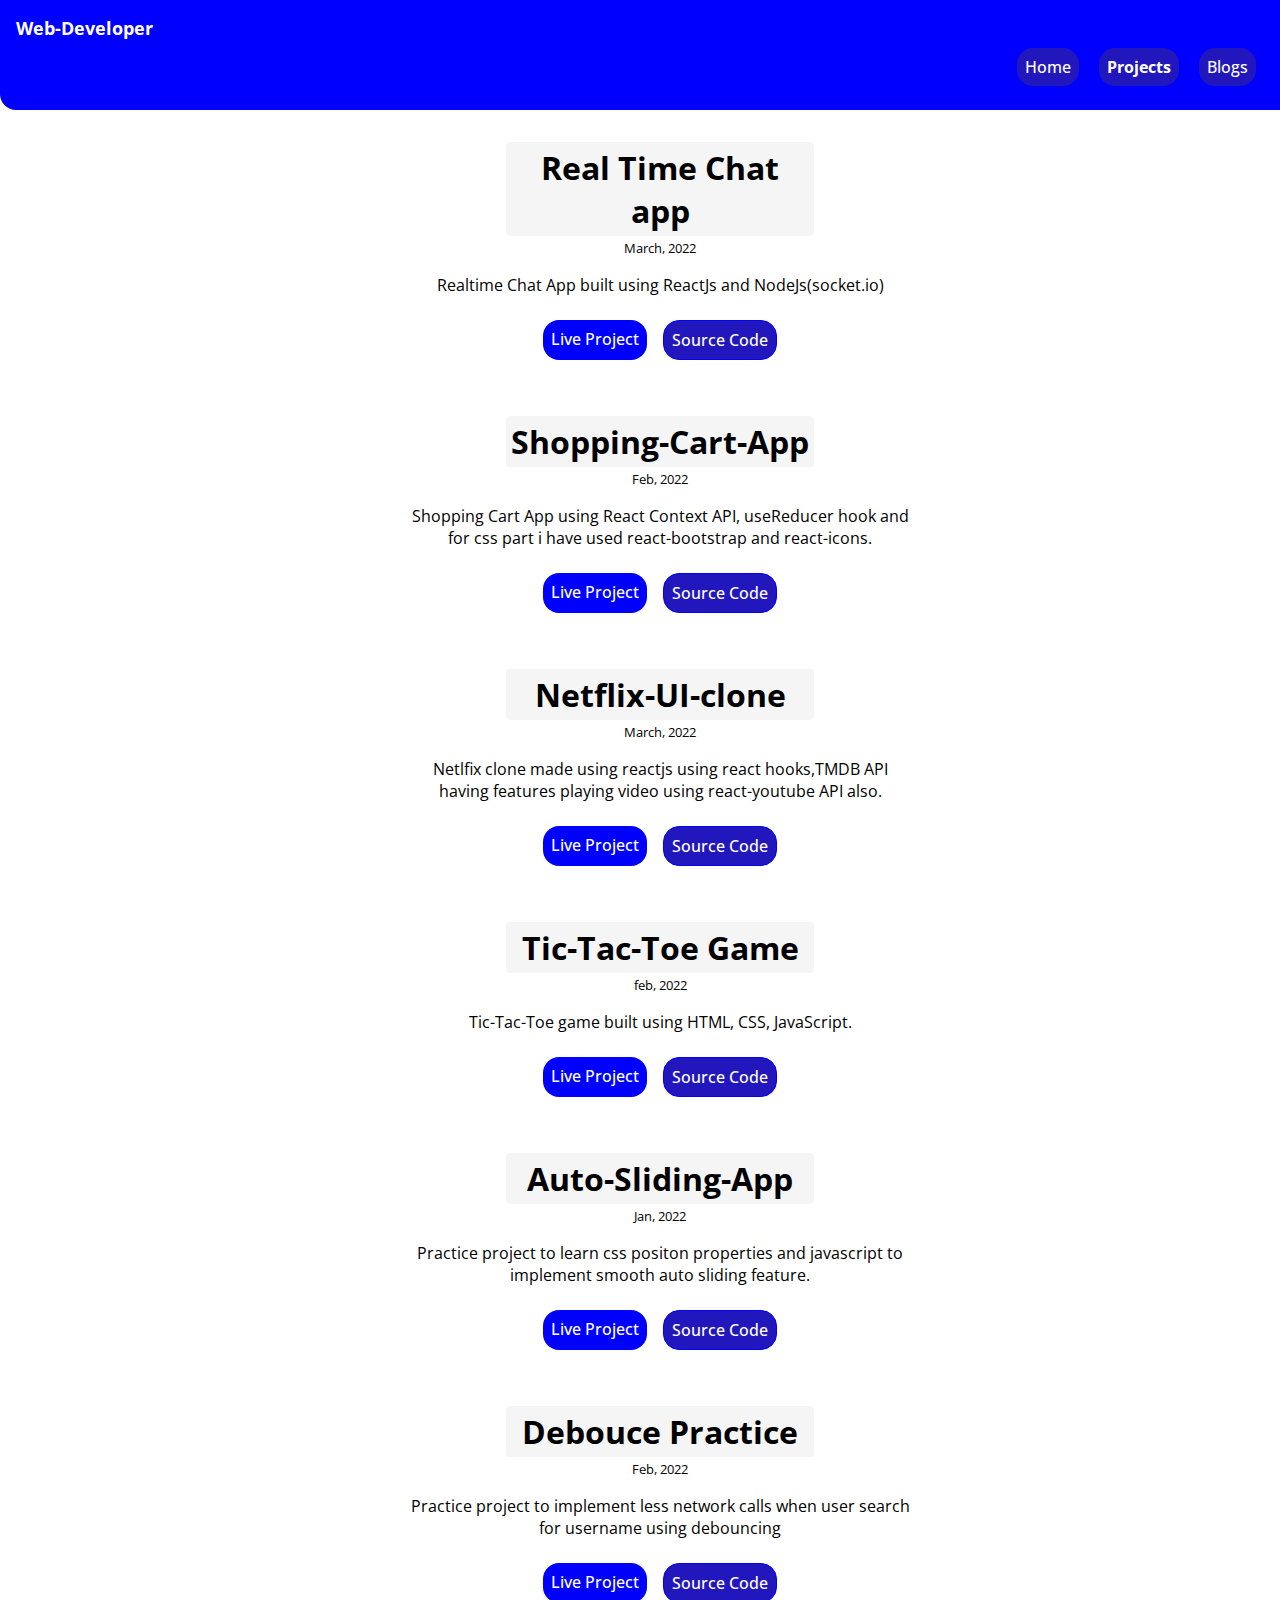
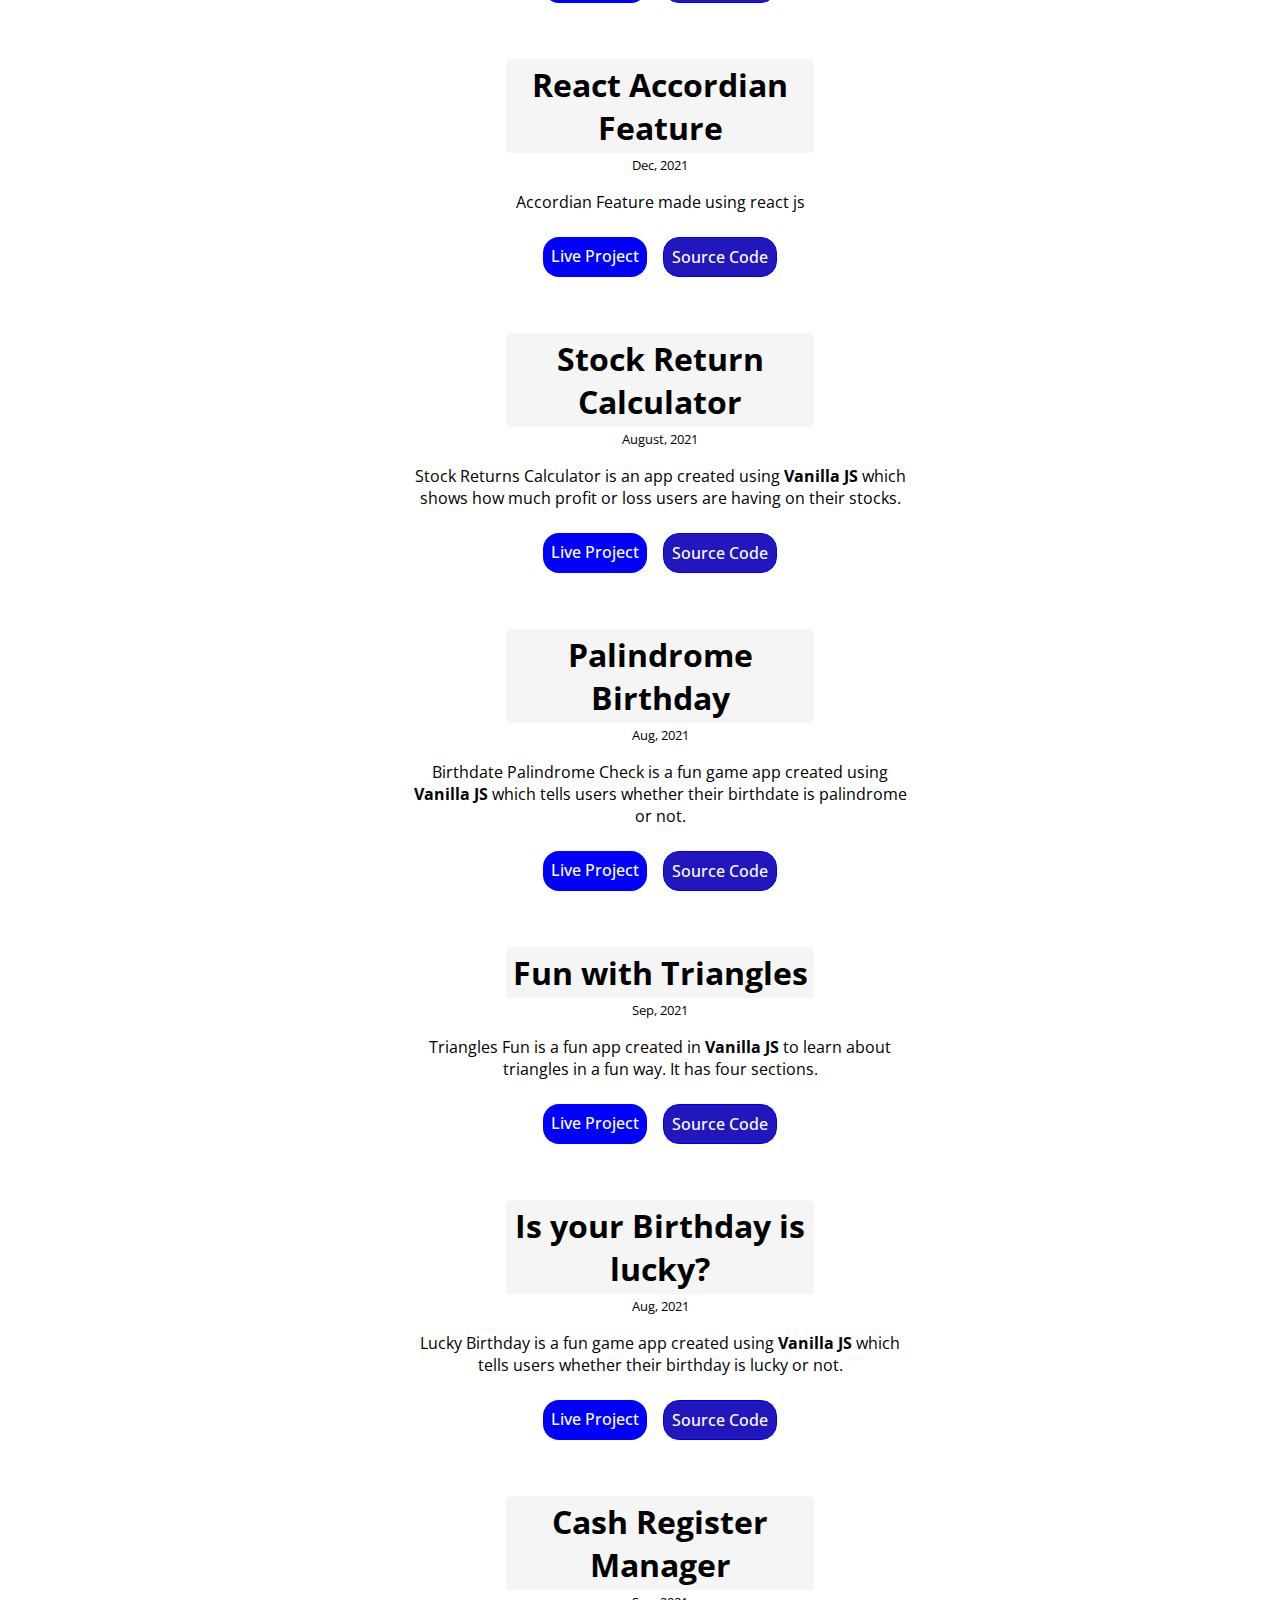
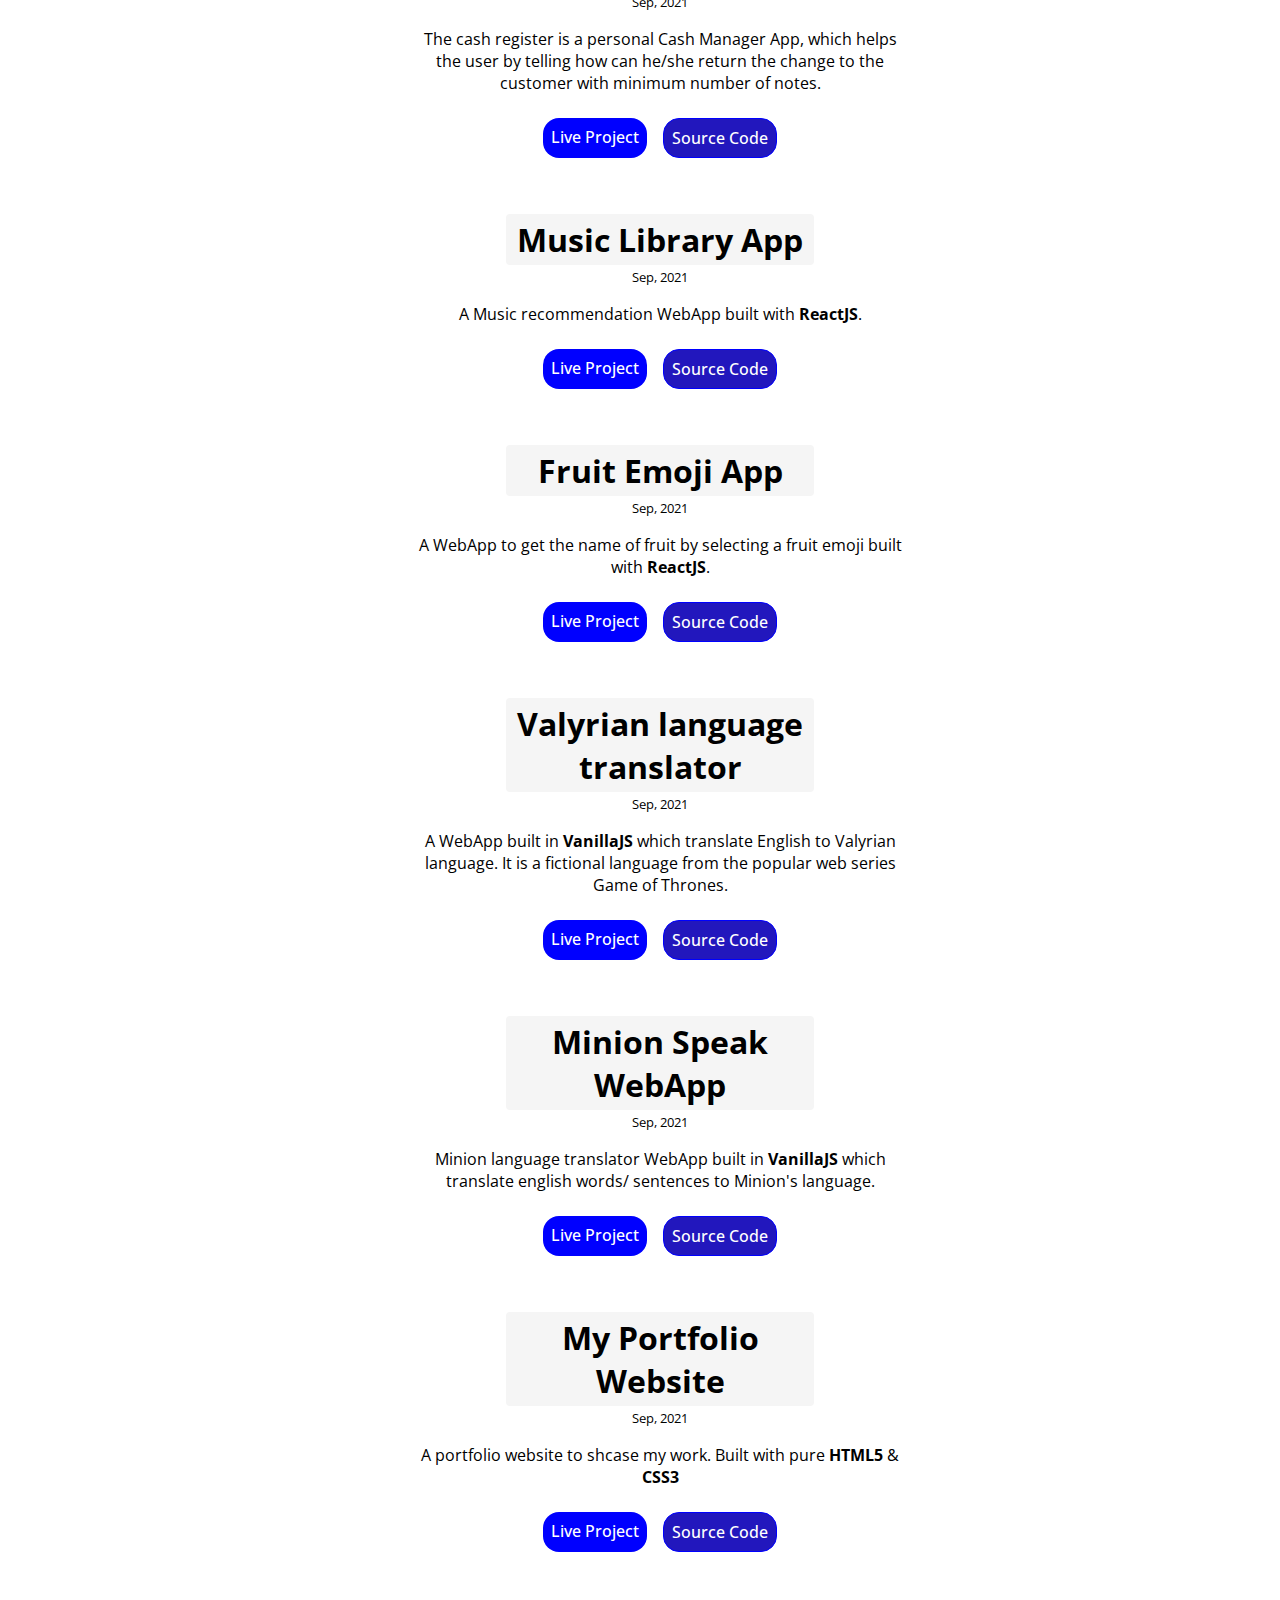
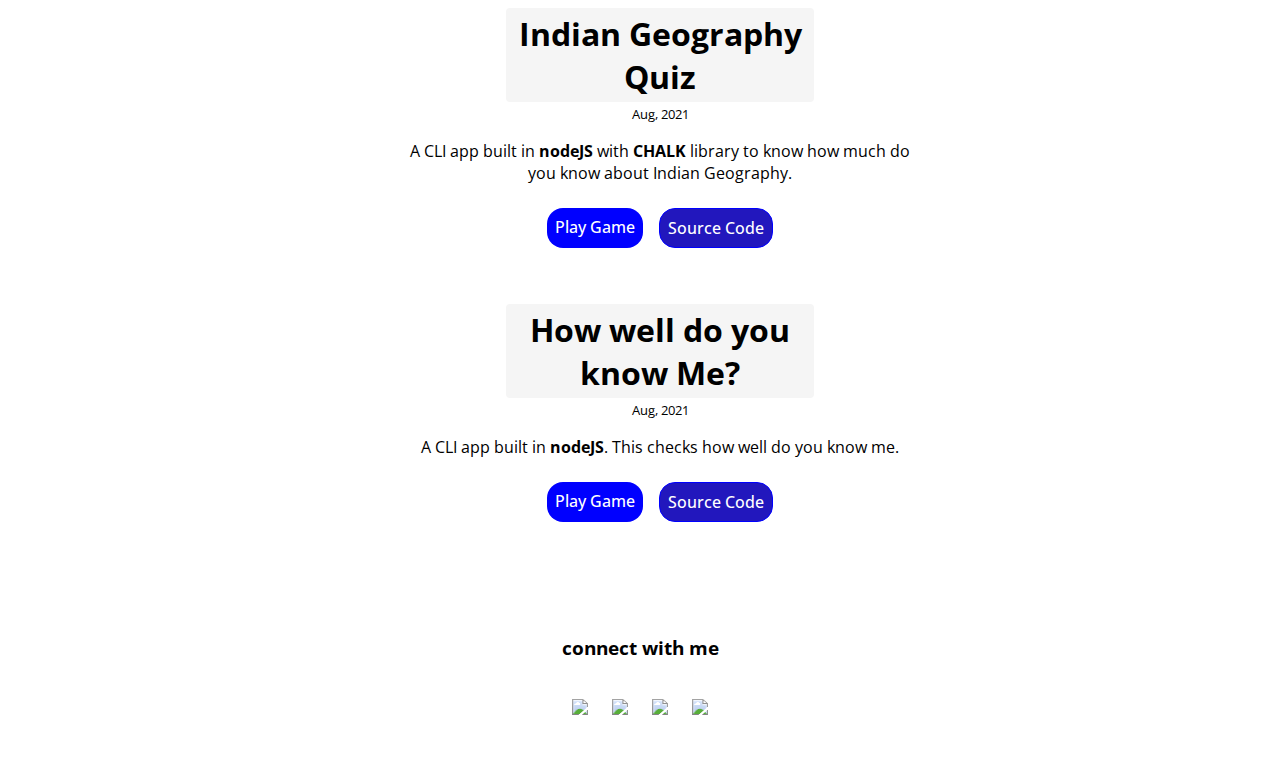
==== commit 9af57bd6: "Update projects.html" ====
--- a/projects.html
+++ b/projects.html
@@ -46,6 +46,22 @@
                     </div>
                 </section>  
             </li>
+               <li>
+                <section class="section ">
+                    <div class="container centered-container">
+                        <h1 class="sub-heading">Shopping-Cart-App</h1>
+                        <small>Feb, 2022</small>
+                        <p>
+                            Shopping Cart App using React Context API, useReducer hook and for css part i have used react-bootstrap and react-icons.
+                        </p>
+                        <div class= "source-link">
+                            <a class="link link-primary" href="https://tender-fermat-abc6c1.netlify.app/" target="_blank">Live Project</a>
+                            <br>
+                            <a class="link link-secondary" href="https://github.com/puru-vishnoi/Shopping-Cart-React-App/tree/main/src" target="_blank">Source Code</a>
+                        </div>  
+                    </div>
+                </section>  
+            </li>
               <li>
                 <section class="section ">
                     <div class="container centered-container">
@@ -78,22 +94,7 @@
                     </div>
                 </section>  
             </li>
-              <li>
-                <section class="section ">
-                    <div class="container centered-container">
-                        <h1 class="sub-heading">Shopping-Cart-App</h1>
-                        <small>Feb, 2022</small>
-                        <p>
-                            Shopping Cart App using React Context API, useReducer hook and for css part i have used react-bootstrap and react-icons.
-                        </p>
-                        <div class= "source-link">
-                            <a class="link link-primary" href="https://tender-fermat-abc6c1.netlify.app/" target="_blank">Live Project</a>
-                            <br>
-                            <a class="link link-secondary" href="https://github.com/puru-vishnoi/Shopping-Cart-React-App/tree/main/src" target="_blank">Source Code</a>
-                        </div>  
-                    </div>
-                </section>  
-            </li>
+           
             
             <li>
                 <section class="section ">
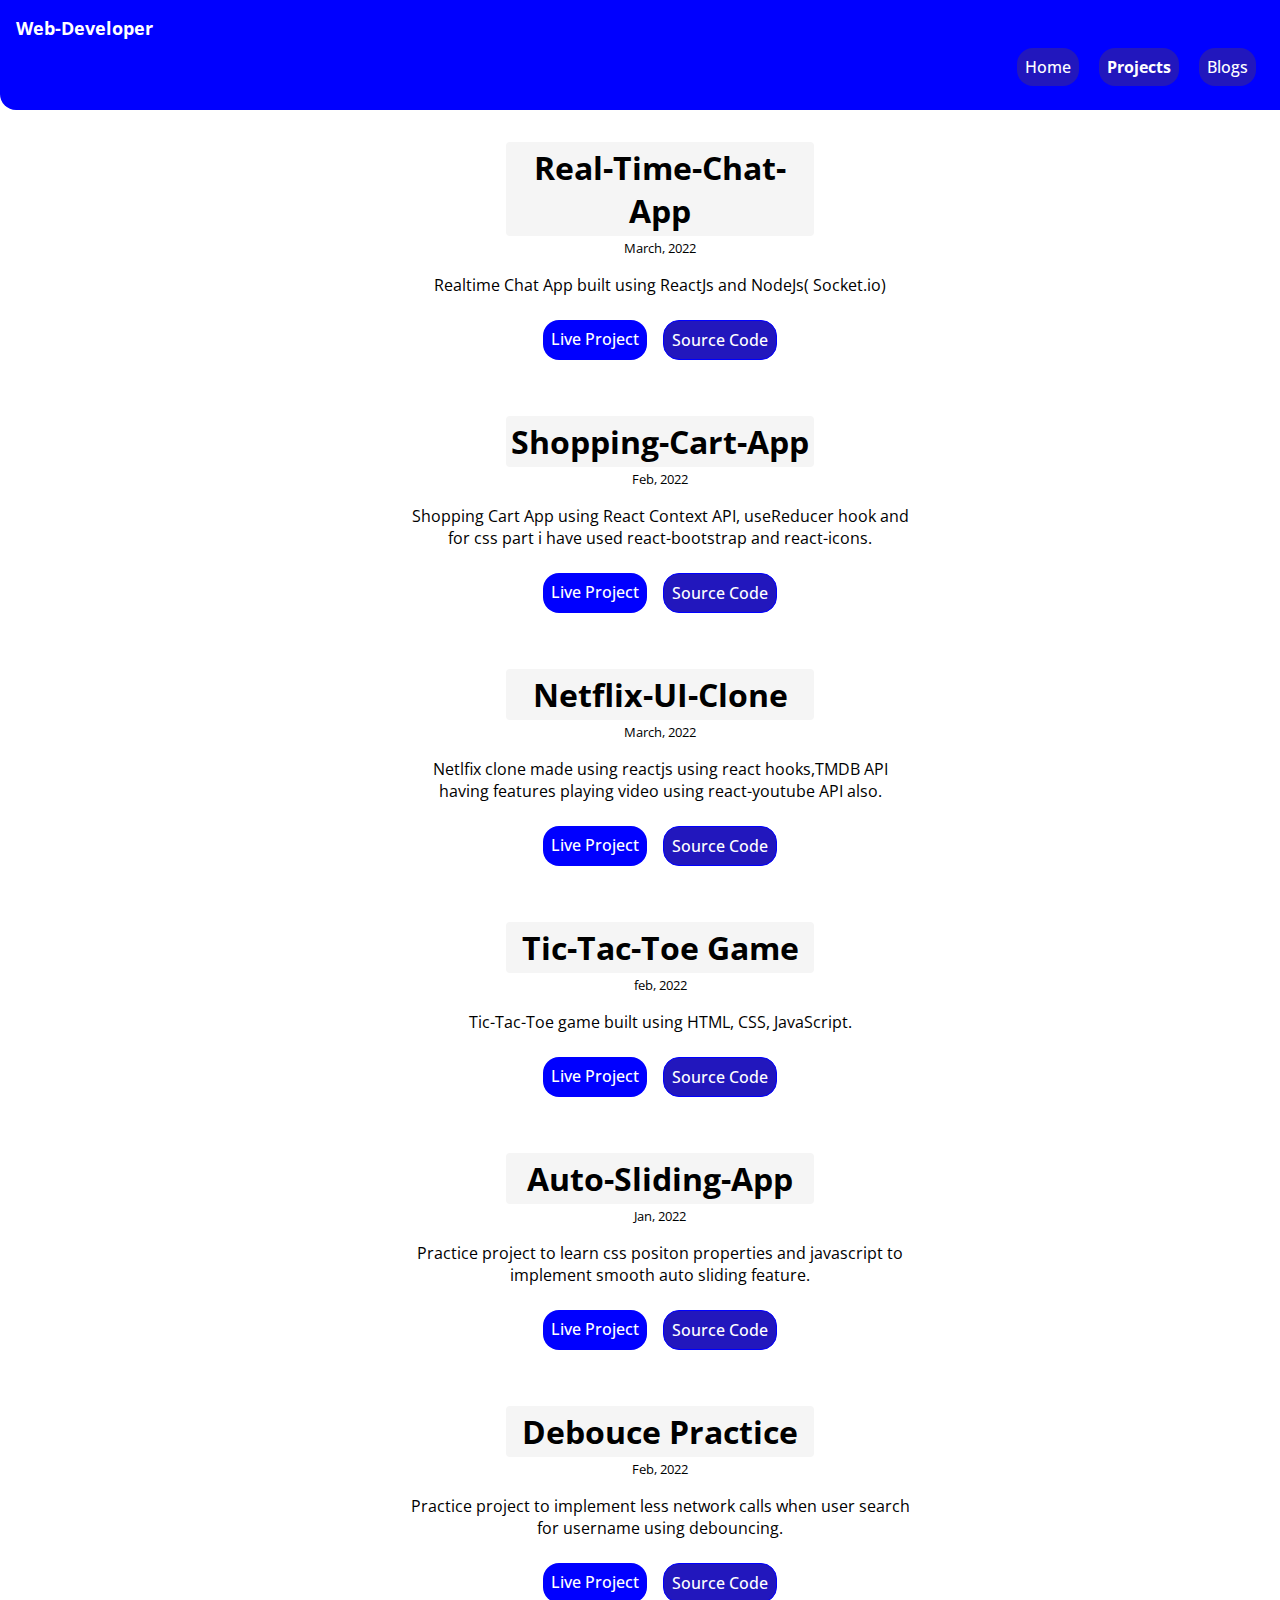
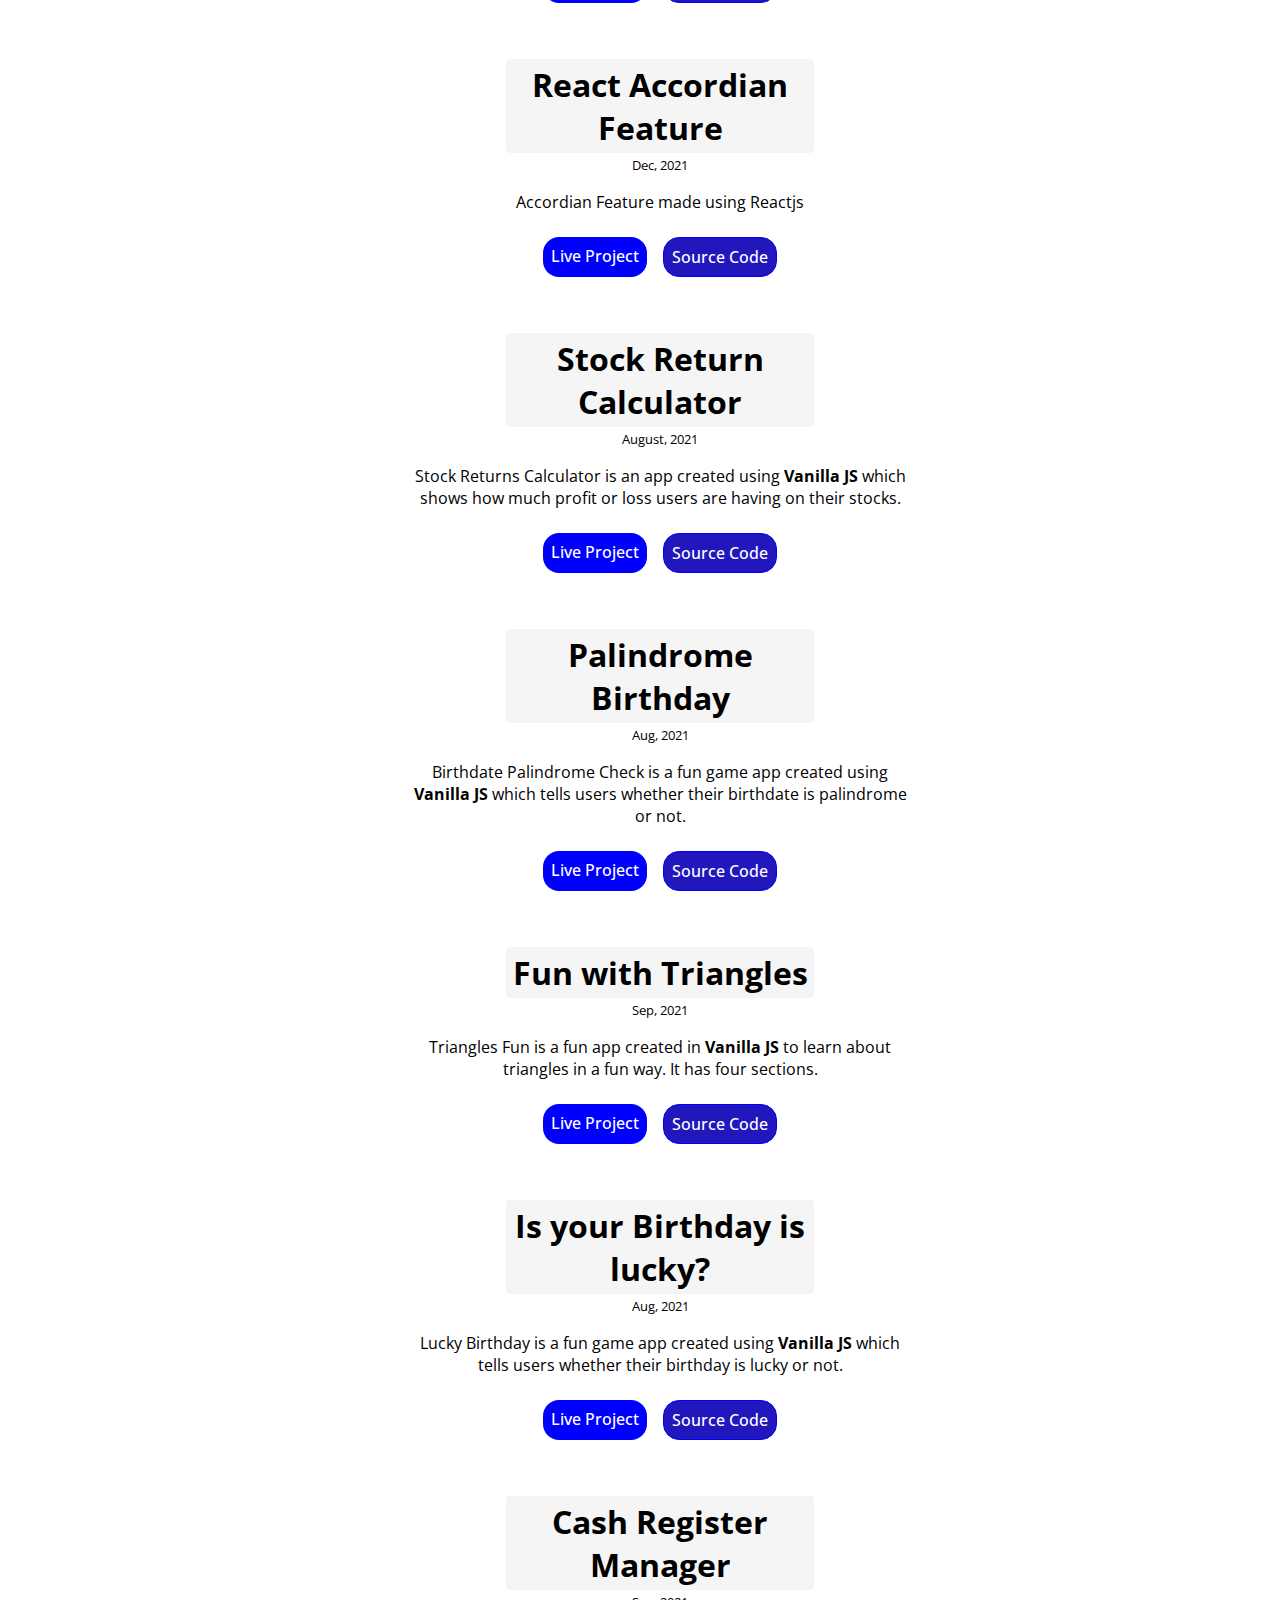
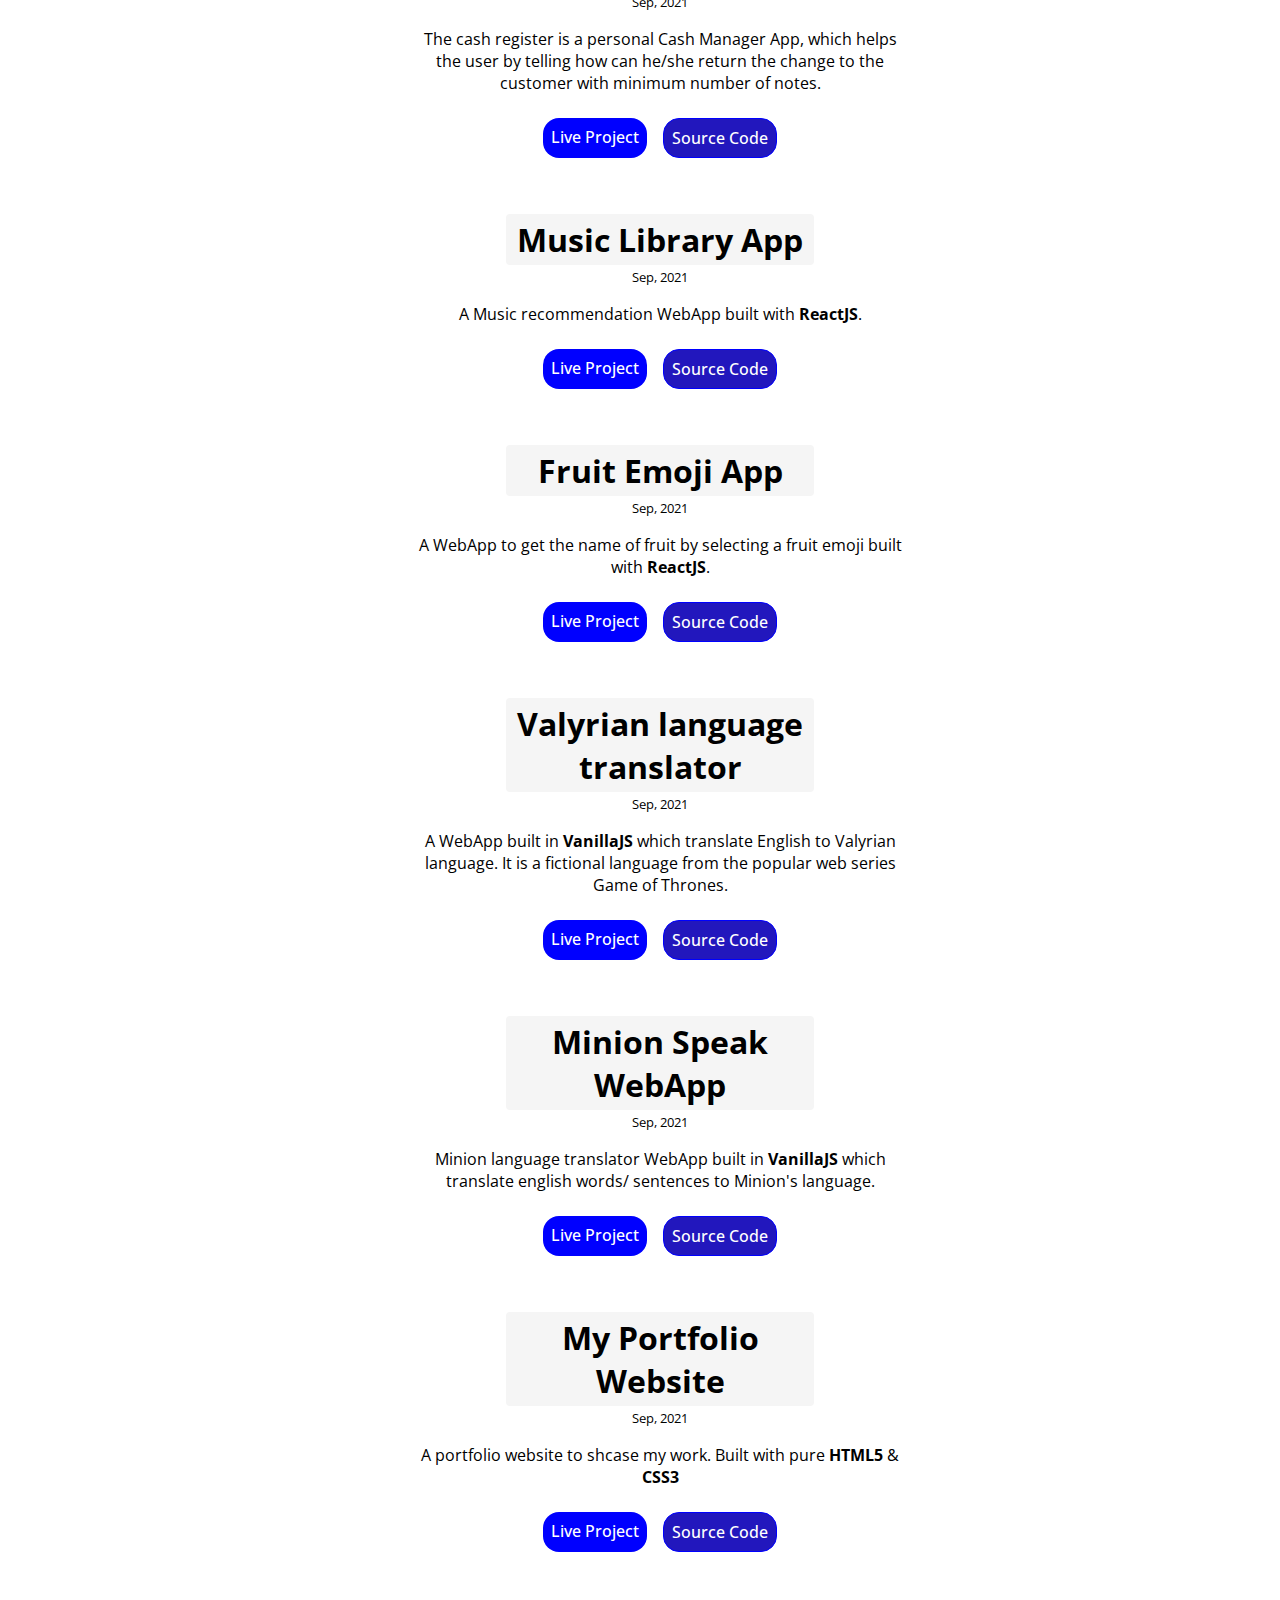
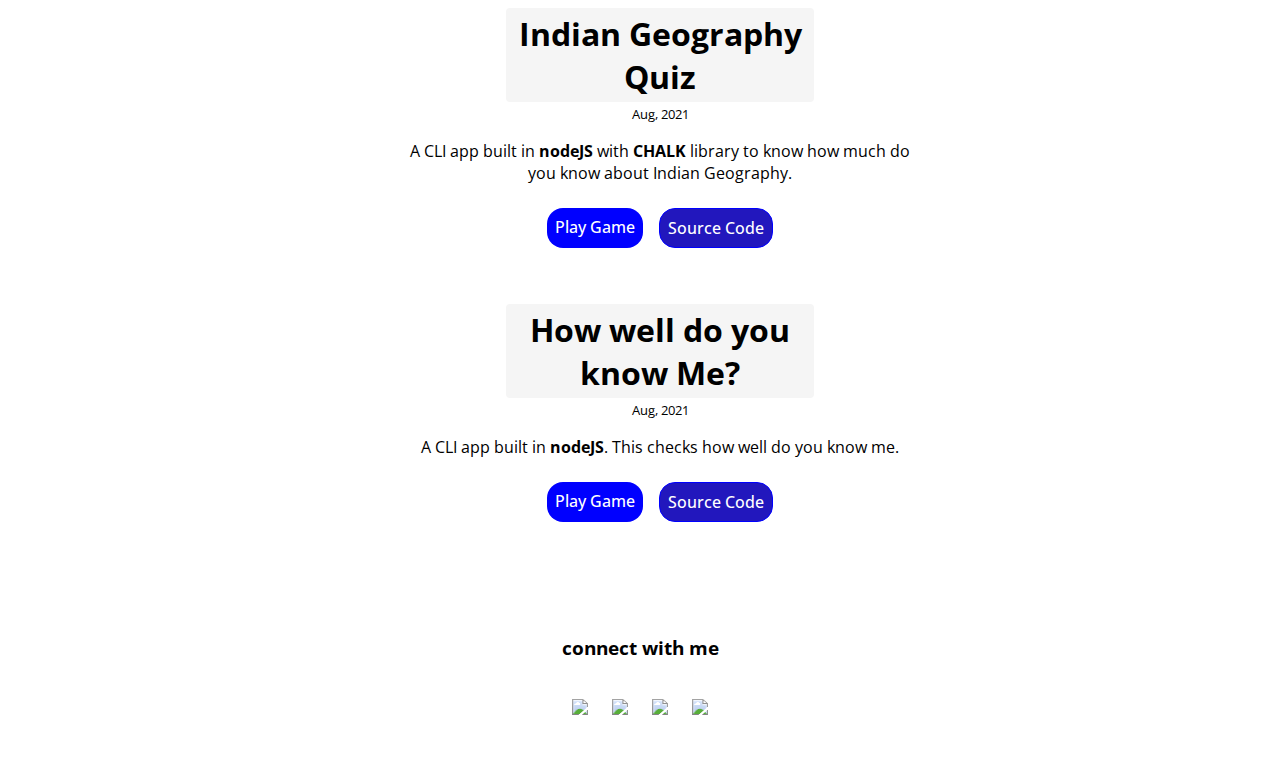
==== commit de516695: "Update projects.html" ====
--- a/projects.html
+++ b/projects.html
@@ -33,10 +33,10 @@
          <li>
                 <section class="section ">
                     <div class="container centered-container">
-                        <h1 class="sub-heading">Real Time Chat app</h1>
+                        <h1 class="sub-heading">Real-Time-Chat-App</h1>
                         <small>March, 2022</small>
                         <p>
-                            Realtime Chat App built using ReactJs and NodeJs(socket.io)
+                            Realtime Chat App built using ReactJs and NodeJs( Socket.io)
                         </p>
                         <div class= "source-link">
                             <a class="link link-primary" href="https://reeal-time-chat-appp.netlify.app/" target="_blank">Live Project</a>
@@ -65,7 +65,7 @@
               <li>
                 <section class="section ">
                     <div class="container centered-container">
-                        <h1 class="sub-heading">Netflix-UI-clone</h1>
+                        <h1 class="sub-heading">Netflix-UI-Clone</h1>
                         <small>March, 2022</small>
                         <p>
                            Netlfix clone made using reactjs using react hooks,TMDB API having features playing video using react-youtube API also.
@@ -120,7 +120,7 @@
                         <h1 class="sub-heading">Debouce Practice</h1>
                         <small>Feb, 2022</small>
                         <p>
-                            Practice project to implement less network calls when user search for username using debouncing
+                            Practice project to implement less network calls when user search for username using debouncing.
                         </p>
                         <div class= "source-link">
                             <a class="link link-primary" href="https://compassionate-almeida-ab8c99.netlify.app/" target="_blank">Live Project</a>
@@ -138,7 +138,7 @@
                         <h1 class="sub-heading">React Accordian Feature</h1>
                         <small>Dec, 2021</small>
                         <p>
-                          Accordian Feature made using react js
+                          Accordian Feature made using Reactjs
                         </p>
                         <div class= "source-link">
                             <a class="link link-primary" href="https://reactt-accordiann.netlify.app/" target="_blank">Live Project</a>
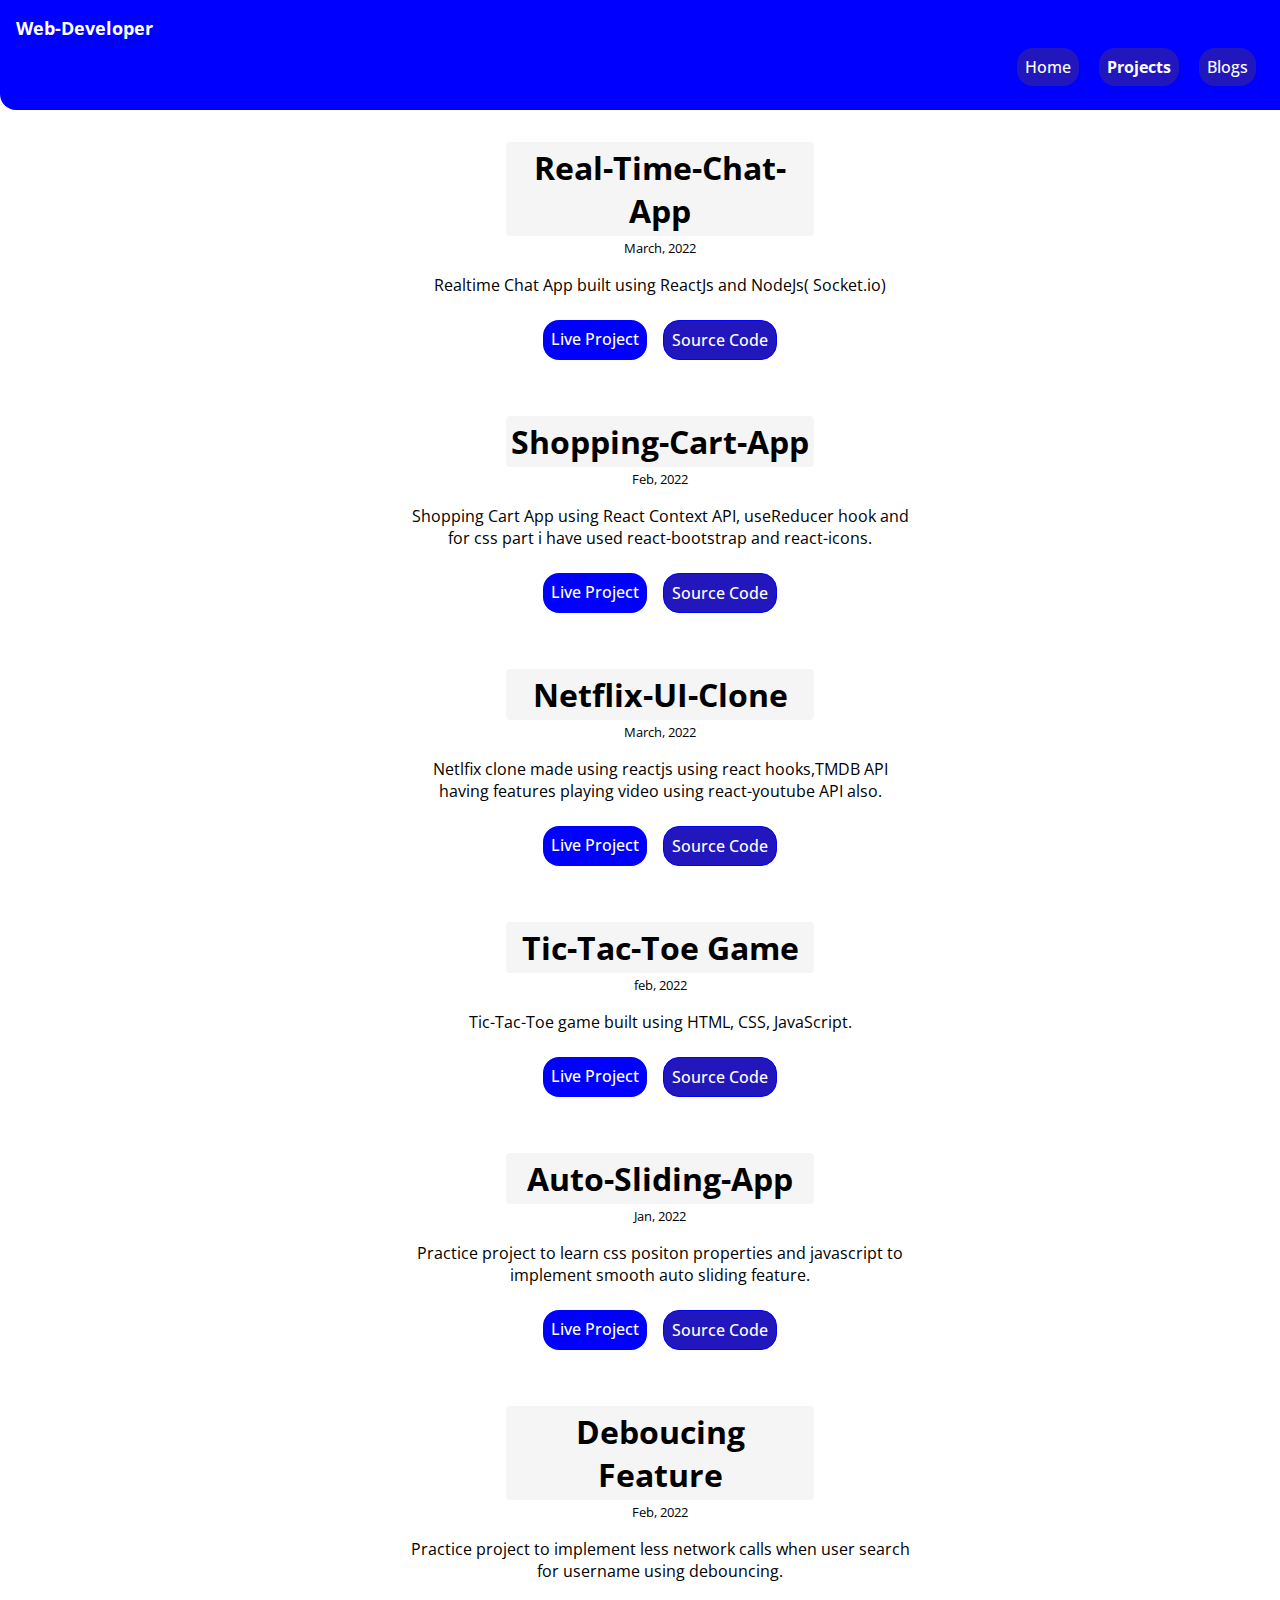
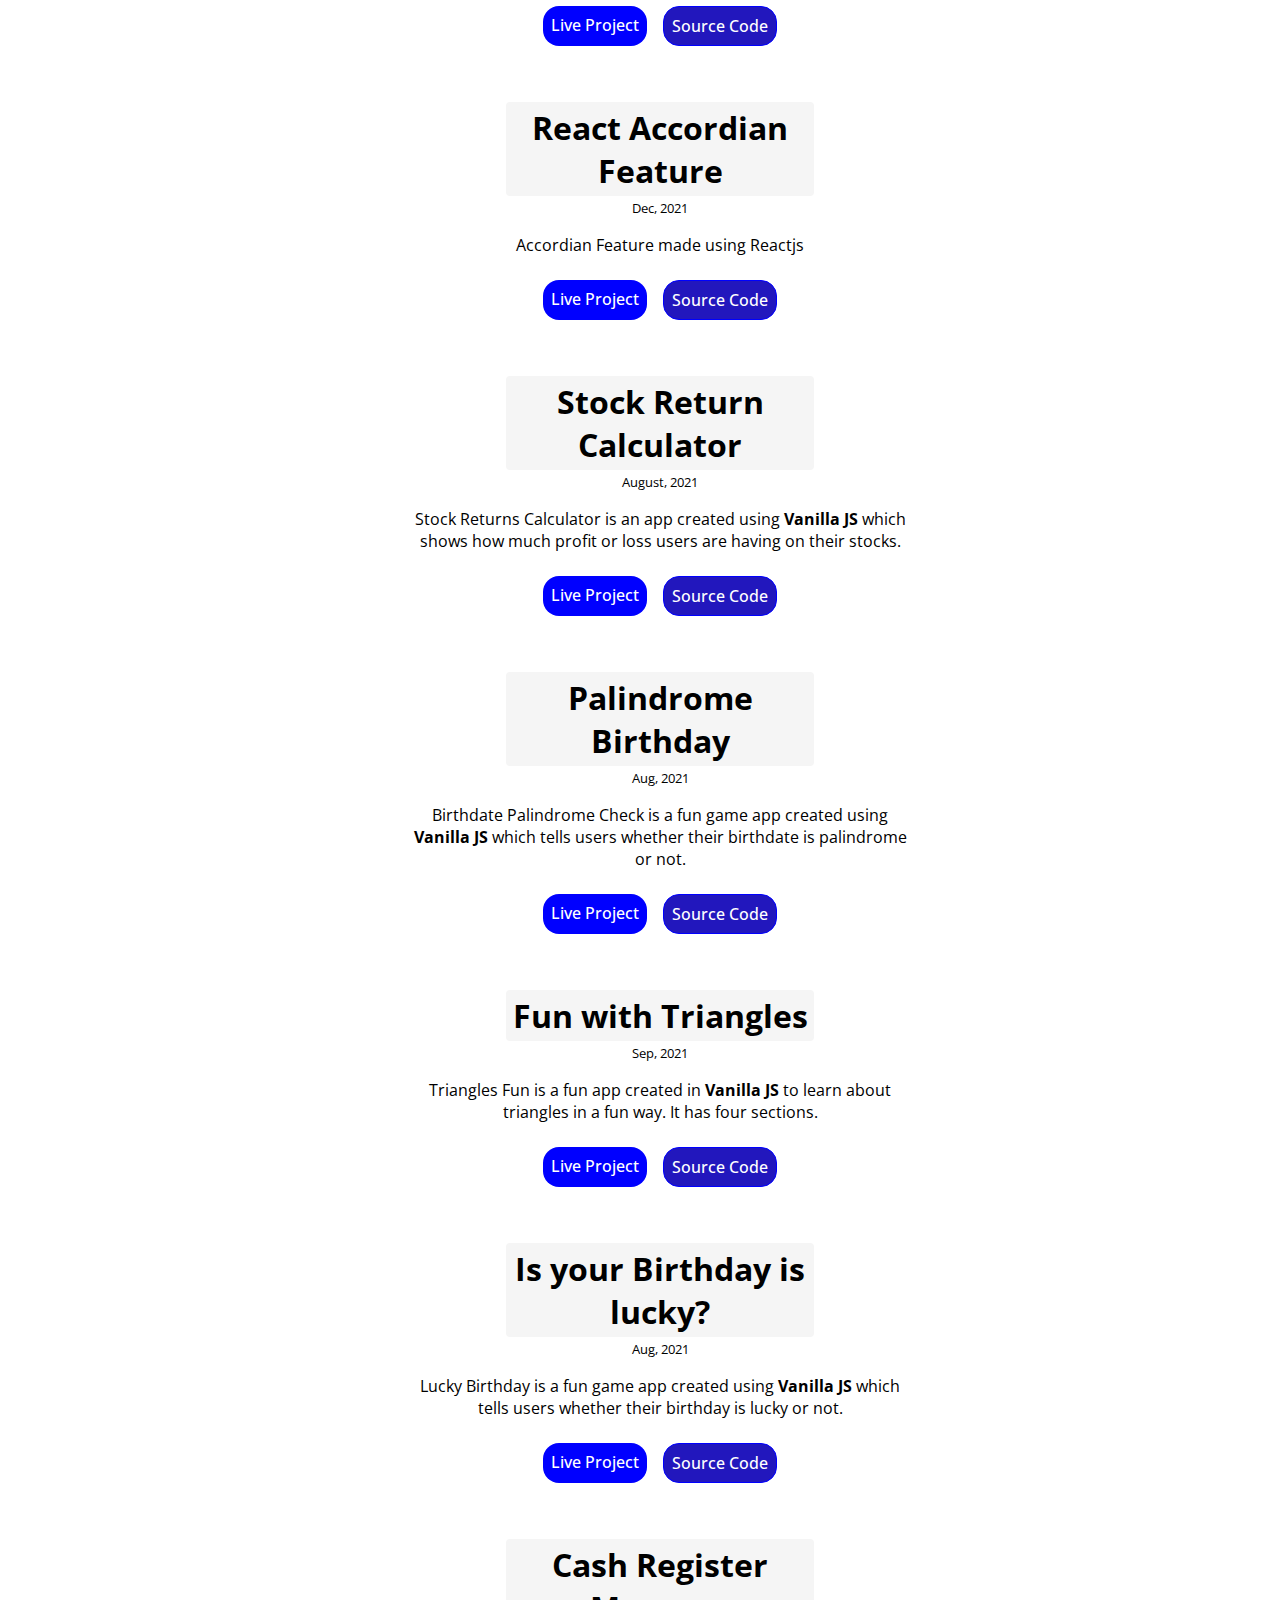
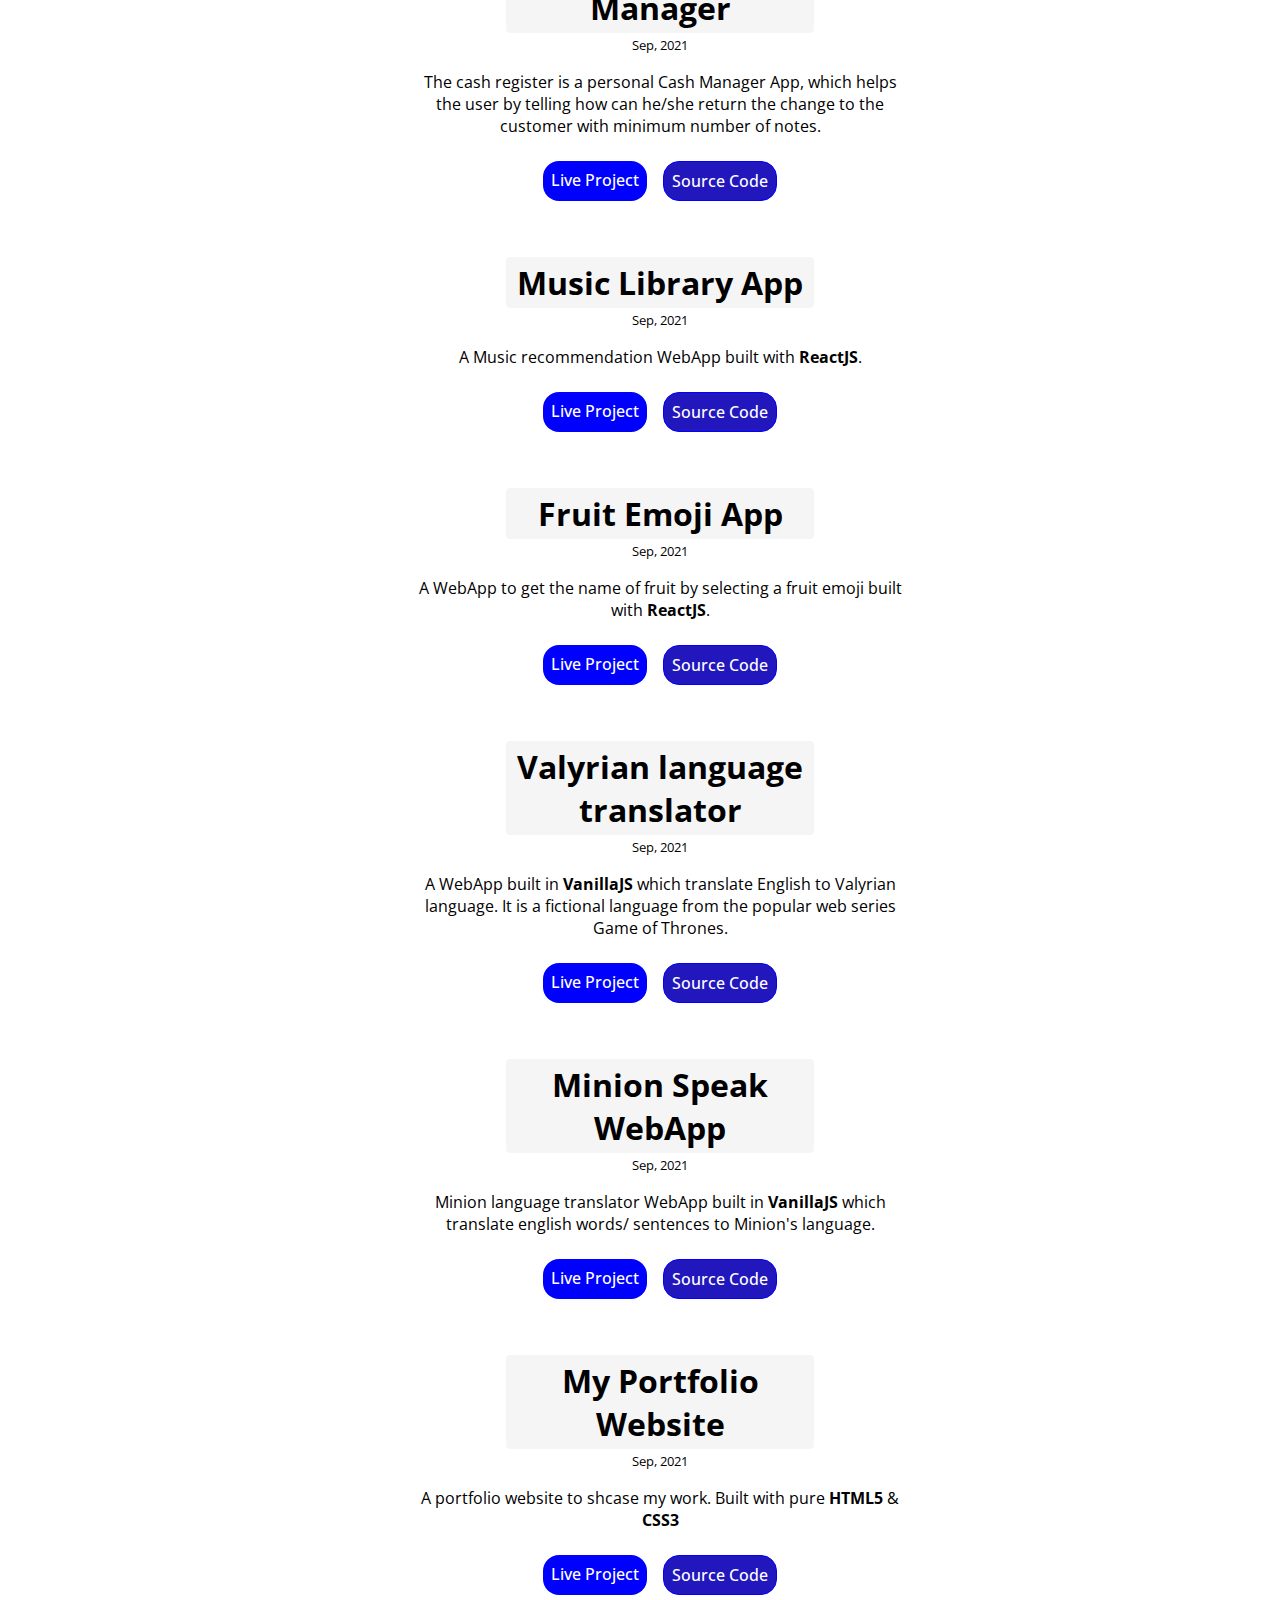
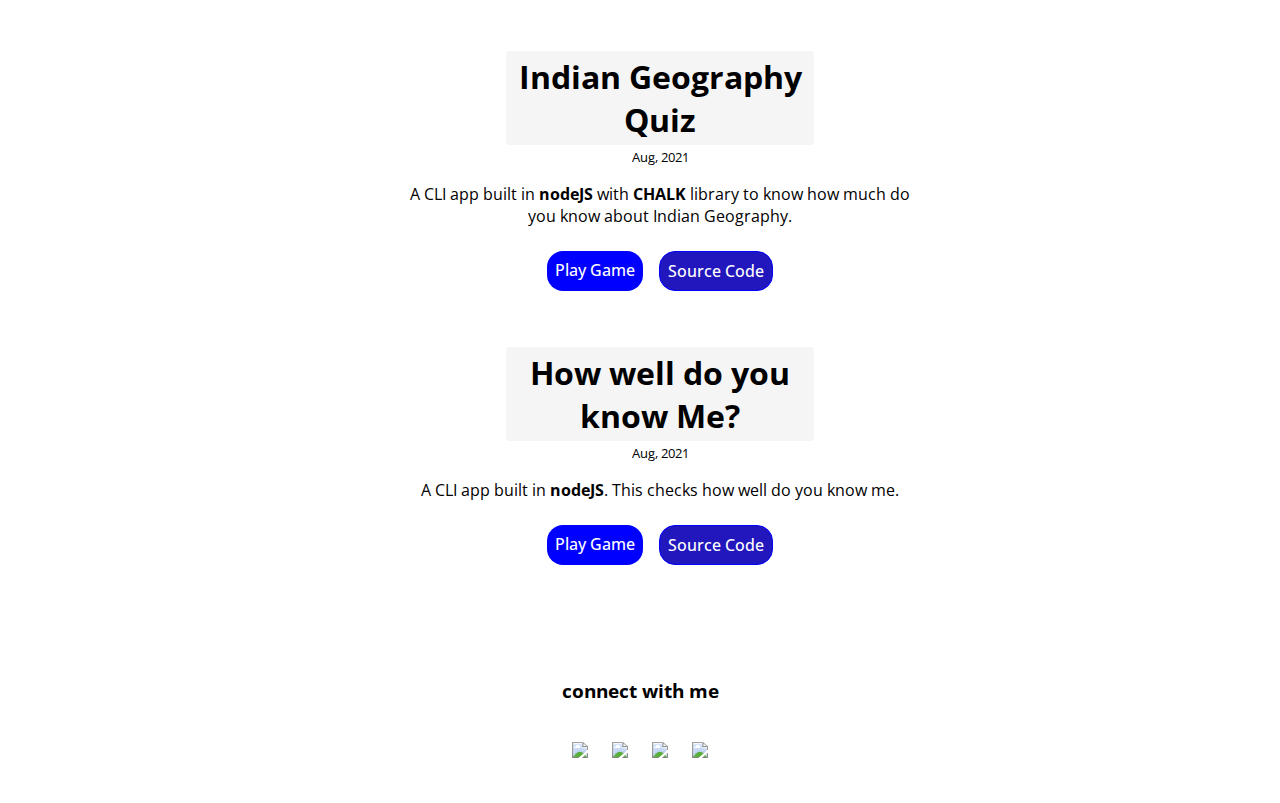
==== commit 43809550: "Update projects.html" ====
--- a/projects.html
+++ b/projects.html
@@ -117,7 +117,7 @@
                  <li>
                 <section class="section ">
                     <div class="container centered-container">
-                        <h1 class="sub-heading">Debouce Practice</h1>
+                        <h1 class="sub-heading">Deboucing Feature</h1>
                         <small>Feb, 2022</small>
                         <p>
                             Practice project to implement less network calls when user search for username using debouncing.
